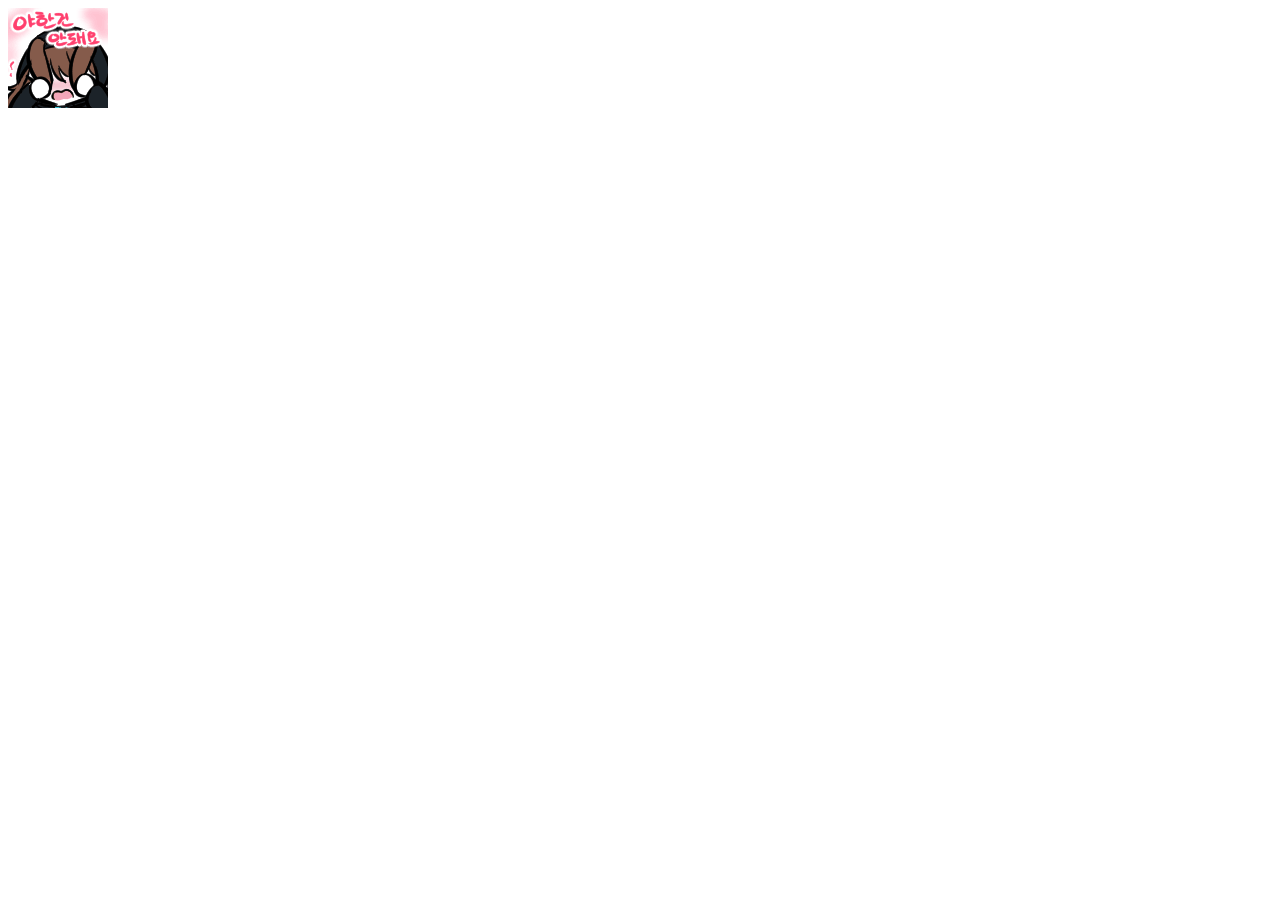
==== index.html @ 390b9689 "Add files via upload" ====
<!DOCTYPE html>
<head>
    <meta charset="utf-8">
    <link href = "css/style.css" rel = "stylesheet">
    <title>
        룽람항로 위키
    </title>
</head>
<body>

    <a href = "./table.html"><img src = "PIC/icon_11.png"></a>

</body>
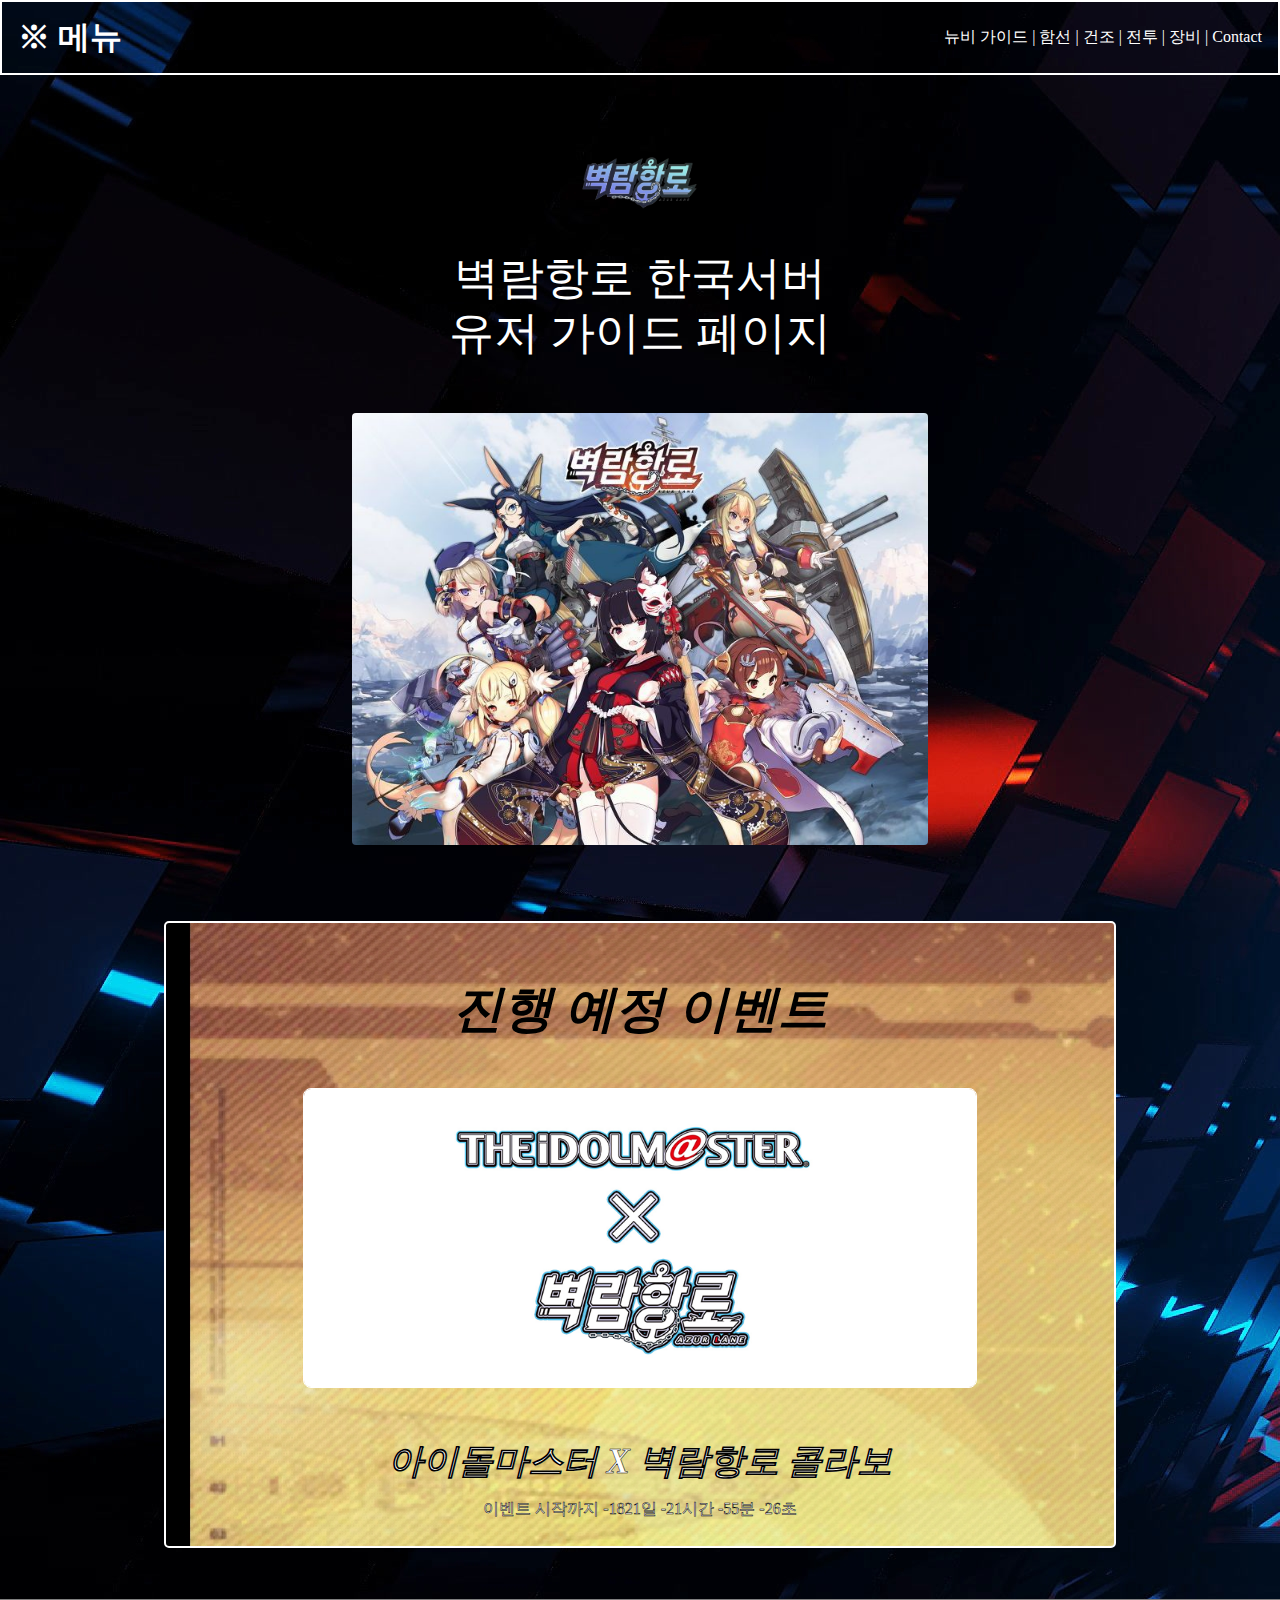
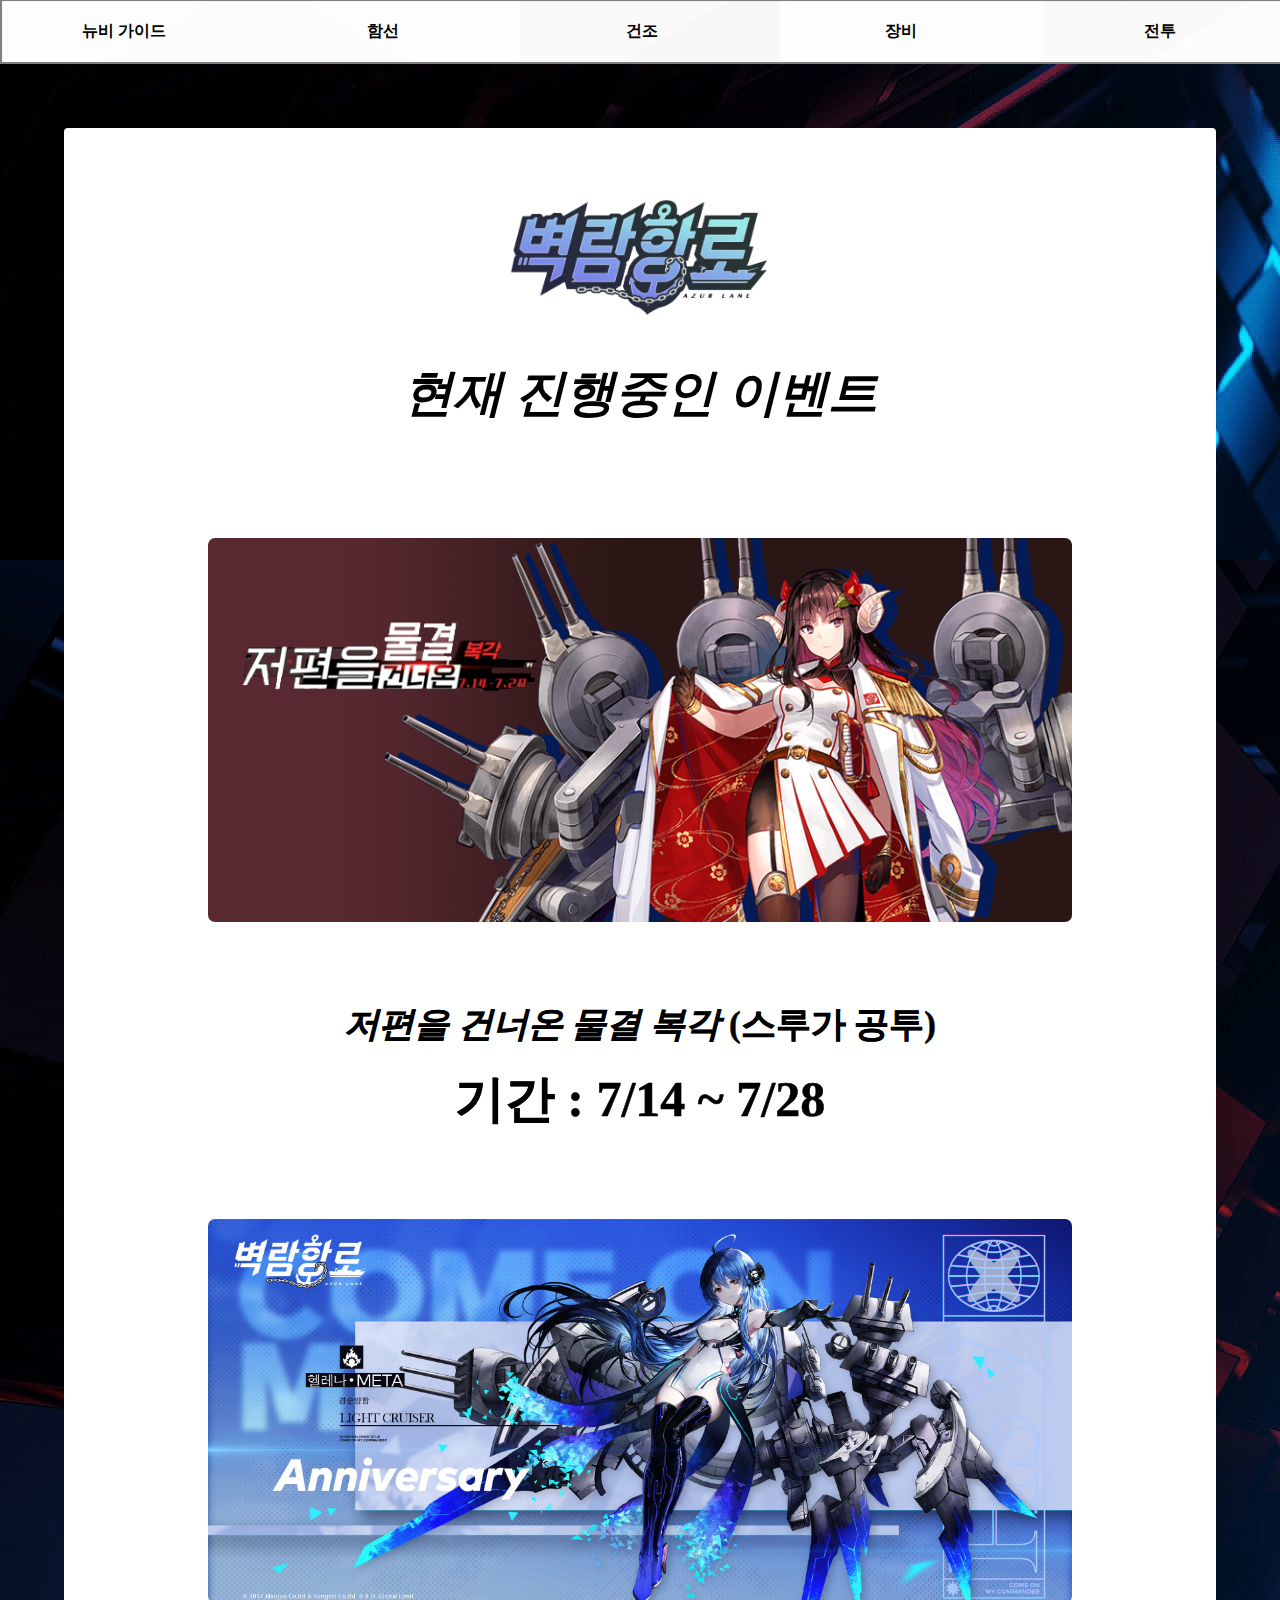
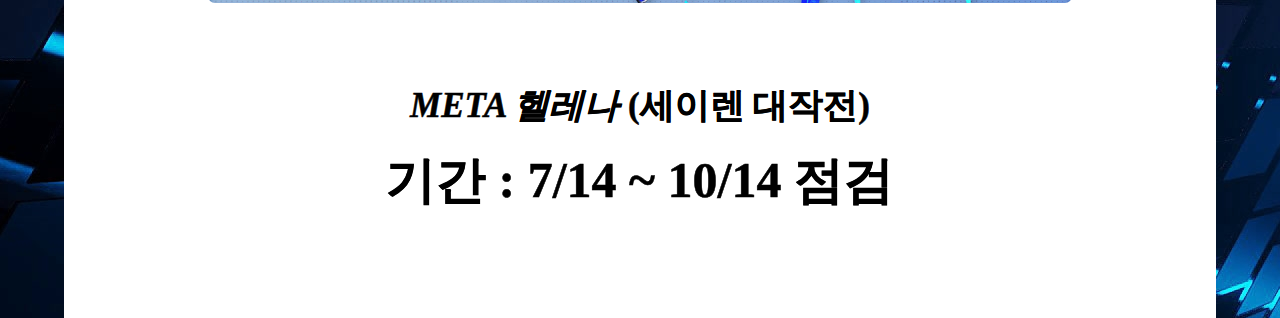
==== commit 238c2651: "Add files via upload" ====
--- a/index.html
+++ b/index.html
@@ -1,13 +1,116 @@
 <!DOCTYPE html>
 <head>
     <meta charset="utf-8">
+    <link rel="shortcut icon" type="image/x-icon" href="./PIC/아이콘.png">
     <link href = "css/style.css" rel = "stylesheet">
     <title>
         룽람항로 위키
     </title>
 </head>
 <body>
+    
+    <header>
+        <h1>※ 메뉴</h1>
+        <nav>
+          <span><a href = "./table.html">뉴비 가이드</a></span> |
+          <span>함선</span> |
+          <span>건조</span> |
+          <span>전투</span> |
+          <span>장비</span> |
+          <span>Contact</span>
+        </nav>
 
-    <a href = "./table.html"><img src = "PIC/icon_11.png"></a>
+      </header>
+    <img id="azurlane" src = "PIC/벽람항로.png" width="10%">
+
+    <div class = "Title"><h>벽람항로 한국서버<br>유저 가이드 페이지</h></div>
+
+    <img id="FrontPage" src = "PIC/FrontImage.jpeg" width="45%">
+
+    <p class = FrontBackground>
+        <h><span class ="EVENT" style = "font-size: 50px"><i> 진행 예정 이벤트</i></span></h>
+        <img class = "recentevent" src = "./PIC/아이마스 콜라보.png" style="width: 75%; margin-bottom: 3%;">
+        <h div class = "eventname"><i style="color:white;">아이돌마스터 X 벽람항로 콜라보</i></h>
+        <span id="count">
+
+    </p>
+
+
+
+    <div class="section">
+        <div class="section__group">
+          <a href="./table.html" class="rlink">
+            <span class="text-outlined text-outlined_v1 ha-transition-pseudo">
+              <span class="text-outlined__label ha-transition-pseudo">뉴비 가이드</span>
+            </span> 
+          </a>
+        </div>
+        <div class="section__group">
+            <a href="#" class="rlink">
+              <span class="text-outlined text-outlined_v1 ha-transition-pseudo">
+                <span class="text-outlined__label ha-transition-pseudo">함선</span>
+              </span> 
+            </a>
+          </div>
+        <div class="section__group">
+        <a href="#" class="rlink">
+            <span class="text-outlined text-outlined_v1 ha-transition-pseudo">
+            <span class="text-outlined__label ha-transition-pseudo">건조</span>
+            </span> 
+        </a>
+        </div>
+        <div class="section__group">
+            <a href="#" class="rlink">
+              <span class="text-outlined text-outlined_v1 ha-transition-pseudo">
+                <span class="text-outlined__label ha-transition-pseudo">장비</span>
+              </span> 
+            </a>
+        </div>
+        <div class="section__group">
+            <a href="#" class="rlink">
+              <span class="text-outlined text-outlined_v1 ha-transition-pseudo">
+                <span class="text-outlined__label ha-transition-pseudo">전투</span>
+              </span> 
+            </a>
+        </div>
+      </div>
+
+
+    <p class ="main">
+        <img id="azurlane2" src = "PIC/벽람항로.png" width="25%">
+        <h><span class ="EVENT" style = "font-size: 50px"><i> 현재 진행중인 이벤트</i></span></h>
+        <br>
+        <img class = "recentevent" src = "./PIC/저편을 건너온 물결 복각-2.png" style="width: 75%;">
+        <br>
+        <h div class = "eventname"><i>저편을 건너온 물결 복각</i> (스루가 공투)<br>
+        <span style="font-size:50px;">기간 : 7/14 ~ 7/28</span></div></h></div></h>
+        
+        <br>
+        <img class = "recentevent" src = "./PIC/META 헬레나.jpg" style="width: 75%;">
+        <br>
+        <h div class = "eventname"><i>META 헬레나</i> (세이렌 대작전)<br>
+        <span style="font-size:50px;">기간 : 7/14 ~ 10/14 점검</span></div></h>
+        <br>
+        <br>
+        
+    </p>
+
+
+    <script>
+
+        var dday = new Date("July 28, 2021, 17:00:00").getTime();
+
+        setInterval(function() {
+        var today = new Date().getTime();
+        var gap = dday - today;
+        var day = Math.ceil(gap / (1000 * 60 * 60 * 24));
+        var hour = Math.ceil((gap % (1000 * 60 * 60 * 24)) / (1000 * 60 * 60));
+        var min = Math.ceil((gap % (1000 * 60 * 60)) / (1000 * 60));
+        var sec = Math.ceil((gap % (1000 * 60)) / 1000);
+
+        document.getElementById("count").innerHTML = "이벤트 시작까지 " + day + "일 " + hour + "시간 " + min + "분 " + sec + "초";
+}, 1000);
+
+    </script>
 
 </body>--- a/css/style.css
+++ b/css/style.css
@@ -0,0 +1,913 @@
+@font-face {
+    font-family: '12롯데마트드림Bold';
+    src: url(../font/12롯데마트드림Bold.ttf);
+}
+
+body {
+    font-family: '12롯데마트드림Bold';
+    background-repeat: repeat;
+    background-image: url("../PIC/BGBK.jpg");
+}
+
+.FrontBackground {
+    border-radius: 5px;
+    border: 2px solid white;
+    width: 70%;
+    background-repeat: no-repeat;
+    padding: 2% 2%;
+    display: block;
+    margin-left: auto;
+    margin-right: auto;
+    background-image: url("../PIC/kansenbg.jpg");
+    text-align: center;
+    margin-bottom: 4%;
+}
+
+#count {
+    -webkit-text-stroke-width: 0.5px; 
+    -webkit-text-stroke-color: black; 
+}
+
+
+header {  
+    position: fixed;
+  top: 0;
+  /* width: 100% */
+  left: 0;
+  right: 0;
+    font-family: '12롯데마트드림Bold';
+    height: 75px;
+    padding: 1rem;
+    color: white;
+    background: black;
+    display: flex;
+    justify-content: space-between;
+    align-items: center;
+    box-sizing: border-box;
+    border: solid 2px white;
+    background-image: url("../PIC/BGBK.jpg");
+  }
+header a {
+    text-decoration: none;
+    color: white;
+}
+
+#azurlane {
+    margin-top: 12%;
+    display: block;
+    margin-left: auto;
+    margin-right: auto;
+    margin-bottom: 30px;
+}
+#azurlane2 {
+    display: block;
+    margin-left: auto;
+    margin-right: auto;
+    margin-bottom: 3%;
+}
+
+
+.Title {
+    font-family: '12롯데마트드림Bold';
+    margin-top: 3%;
+    margin-bottom: 4%;
+    text-align: center;
+    color: white;
+    font-size: 45px;
+    line-height: 55px;
+}
+
+#FrontPage {
+    display: block;
+    margin-left: auto;
+    margin-right: auto;
+    border-radius: 4px;
+    margin-bottom: 6%;
+}
+
+body .page {
+    background-color: white;
+}
+
+.main {
+    margin-top: 5%;
+    display: block;
+    margin-left: auto;
+    margin-right: auto;
+    padding-top: 5%;
+    padding-bottom: 5%;
+    box-sizing: border-box;
+    border-radius: 4px;
+    /* background-image: url("../PIC/mainbg.jpg"); */
+    background-color: white;
+    background-repeat: repeat;
+    width: 90%;
+    text-align: center;
+}
+
+.recentevent {
+    margin-top: 5%;
+    display: block;
+    margin-left: auto;
+    margin-right: auto;
+    border-radius: 8px;
+    border: solid white 1px;
+    box-shadow: 2px black;
+}
+
+.eventname {
+    -webkit-text-stroke-width: 0.5px; 
+    -webkit-text-stroke-color: black; 
+    font-size: 35px;
+    display: block;
+    font-weight: bold;
+    line-height: 75px;
+    margin-top: 4%;
+}
+
+.EVENT {
+    color: black;
+    font-weight: bold;
+    display: block;
+    margin-top: 3%;
+    margin-bottom: 3%;
+}
+
+.recenteventtext {
+    -webkit-text-stroke-width: 0.5px; 
+    font-weight: bold;
+    -webkit-text-stroke-color: black; 
+    font-size: 45px;
+    display: block;
+    margin-bottom: 2%;
+    margin-top: 5%;
+}
+
+#count {
+    color: white;
+    text-align: center;
+}
+
+.guide {
+    box-sizing: border-box;
+    background-color: white;
+}
+
+.body .main {
+    background-color: gray;
+}
+
+
+
+
+
+
+/*건들지마*/
+
+/*
+!!!!
+====
+Why I use default settings suhc as --default-*
+====
+
+There are cases when elements have to has same settings. So I didn't want 
+to duplicate values and created --default-* options that might be changed in one place.
+
+====
+Why I use --ui-* properties
+====
+
+I want to have the possibility of setting parameters in one place. The problem is 
+I have to create one more at-rule with the :hover pseudo-class for the changing 
+values when the hover event is triggered. I solved this issue using custom properties. 
+
+.example{
+  opacity: var(--example-opacity, 0);
+}
+
+.example:hover{
+  --example-opacity: var(--example-opacity-hover);
+}
+
+But I met another problem that was custom properties override. 
+The at-rule with the :hover pseudo-class has more specificity 
+than at-rule where I define options.
+
+In the following example, the element loses the opacity: 1
+because the .example:hover selector has more specificity. So
+--example-opacity property has the var(--example-opacity-hover) value
+that doesn't have a value. As result, the opacity property has the 0 value
+from fallback.
+
+!!! THIS DOESN'T WORK !!!
+
+.example{
+  opacity: var(--example-opacity, 0);
+}
+
+.example:hover{
+  --example-opacity: var(--example-opacity-hover);
+}
+
+.class-setting{
+  --example-opacity: 1;
+}
+
+I solved this issue using one more --ui- property that 
+help me transfer the value without overriding it.
+
+.example{
+  opacity: var(--ui-example-opacity, var(--example-opacity, 0);
+}
+
+.example:is(a, button):hover{
+  --ui-example-opacity: var(--example-opacity-hover);
+}
+
+.class-setting{
+  --example-opacity: 1;
+}
+
+====
+Why I use the span with aria-hidden for text-sliding
+====
+I use pseudo-elements to reach the effect of text scrolling but that 
+will lead to screen readers voice text 3 times. So I have to use the 
+aria-hidden the text will not voice.
+
+!!!!
+*/
+/*
+=====
+DEPENDENCES
+=====
+*/
+
+/*
+1. pointer-events: none removes the any mouse events, i.e hover that works by default
+*/
+
+.rlink{
+    display: var(--rlink-display, inline-flex);
+  }
+  
+  .rlink[href]{
+    color: var(--rlink-color);
+    text-decoration: var(--rlink-text-decoration, none);
+  }
+  
+  .rlink:not([href]){
+    pointer-events: none;
+  }
+  
+  .rbutton{
+    background-color: var(--rbutton-background-color, transparent);
+    padding: var(--rbutton-padding, var(--rbutton-padding-top, 0) var(--rbutton-padding-right, 0) var(--rbutton-padding-bottom, 0) var(--rbutton-padding-left, 0));
+  
+    border-width: var(--rbutton-border-width, var(--rbutton-border-top-width, 0) var(--rbutton-border-right-width, 0) var(--rbutton-border-bottom-width, 0) var(--rbutton-border-left-width, 0));
+    border-style: var(--rbutton-border-style, solid);
+    border-color: var(--rbutton-border-color, currentcolor);
+  
+    font-family: var(--rbutton-font-family, inherit);
+    font-size: var(--rbutton-font-size, 1em);
+    font-weight: var(--rbutton-font-weight, inherit);
+    
+    color: var(--rbutton-color, currentcolor);
+    text-align: var(--rbutton-text-align, center);
+    text-transform: var(--rbutton-text-transform, inherit);
+    letter-spacing: var(--rbutton-letter-spacing, inherit);
+    word-spacing: var(--rbutton-word-spacing, inherit);
+  
+    text-shadow: var(--rbutton-text-shadow, none);
+    display: var(--rbutton-display, inline-flex);
+  }
+  
+  /*
+  1. pointer-events: none removes the any mouse events, i.e hover that works by default
+  2. user-select: none removes text selection
+  */
+  
+  .ui-button:disabled{
+    pointer-events: none;
+    user-select: none;
+    opacity: var(--rbutton-opacity-disabled, 0.5);
+  }
+  
+  .ui-button:not(:disabled){
+    cursor: var(--uibutton-cursor, pointer);
+  }
+  
+  /*
+  1. If users enables the prefers-reduced-motion: reduce mode all 
+  animations will be disabled
+  
+  2. The transition property isn't used because there are limits of the 
+  transition property syntax, particularly multiple values can't be used.
+  
+  3. The separate custom --ha-transition-pseudo-* properties are created 
+  to avoid conflicts of names when you will need to use --ha-transition-* 
+  and --ha-transition-pseudo-* at one moment
+  */
+  
+  @media (prefers-reduced-motion: no-preference) {
+  
+    .ha-transition{
+      transition-property: var(--ha-transition-property);
+      transition-duration: var(--ha-transition-duration);
+      transition-timing-function: var(--ha-transition-timing-function);
+      transition-delay: var(--ha-transition-delay);
+      will-change: var(--ha-transition-property);
+    }
+  
+    .ha-transition-pseudo::before,
+    .ha-transition-pseudo::after{
+      transition-property: var(--ha-transition-pseudo-property);
+      transition-duration: var(--ha-transition-pseudo-duration);
+      transition-timing-function: var(--ha-transition-pseudo-timing-function);
+      transition-delay: var(--ha-transition-pseudo-delay);
+      will-change: var(--ha-transition-pseudo-property);
+    }
+  }
+  
+  /*
+  =====
+  OUTLINED TEXT
+  =====
+  */
+  
+  /* 
+  basic
+  */ 
+  
+  .text-outlined{
+    --ui-text-outlined-weight: var(--text-outlined-weight, 2px);
+    --ui-text-outlined-line-color: var(--text-outlined-line-color, currentcolor);
+  
+    display: var(--text-outlined-display, inline-flex);
+    position: var(--text-outlined-position, relative);
+    padding: var(--text-outlined-padding, .5rem);
+    color: var(--text-outlined-color, currentcolor);
+  }
+  
+  .text-outlined__label{
+    display: var(--text-outlined-label-display, block);
+  }
+  
+  :is(.text-outlined, .text-outlined__label)::before,
+  :is(.text-outlined, .text-outlined__label)::after{ 
+    content: "";     
+    background-color: var(--ui-text-outlined-line-color);
+    position: absolute; 
+  }
+  
+  .text-outlined::before, 
+  .text-outlined::after{
+    width: 100%;
+    height: var(--ui-text-outlined-weight);
+    left: 0;
+  }
+  
+  .text-outlined__label::before,
+  .text-outlined__label::after{
+    width: var(--ui-text-outlined-weight);
+    height: 100%;
+    top: 0;
+  }
+  
+  .text-outlined::before{
+    top: 0;
+  }
+  
+  .text-outlined::after{
+    bottom: 0;
+  }
+  
+  .text-outlined__label::before{
+    left: 0;
+  }
+  
+  .text-outlined__label::after{
+    right: 0;
+  }
+  
+  /* 
+  text-outlined extension
+  
+  1. opacity hides hide the lines so that they display the same regardless of what the 
+  element is. But I only show the line for interactive elements, i.e the 
+  button and the a
+  */ 
+  
+  /* extention #1 */
+  
+  :is(.text-outlined, .text-outlined__label)::before,
+  :is(.text-outlined, .text-outlined__label)::after{ 
+    opacity: var(--text-outlined-line-opacity, 0);
+  }
+  
+  
+  :is(a[href], button:not(:disabled)):hover .text-outlined{
+    --text-outlined-line-opacity: var(--text-outlined-line-opacity-hover, 1);
+  }
+  
+  /* extention #2 */
+  
+  .text-outlined{
+    --default-ui-text-outlined-line-transition-property: transform, opacity;
+    --default-ui-text-outlined-line-transition-duration: .2s, .15s;
+    --default-ui-text-outlined-line-transition-timing-function: ease-out;
+    --default-ui-text-outlined-line-transition-delay: 0s, .15s;
+    
+    overflow: hidden;
+  }
+  
+  .text-outlined::before{
+    --ha-transition-pseudo-property: var(--ui-text-outlined-top-line-transition-property, var(--text-outlined-top-line-transition-property, var(--default-ui-text-outlined-line-transition-property)));
+    --ha-transition-pseudo-duration: var(--ui-text-outlined-top-line-transition-duration, var(--text-outlined-top-line-transition-duration, var(--default-ui-text-outlined-line-transition-duration)));
+    --ha-transition-pseudo-timing-function: var(--ui-text-outlined-top-line-transition-timing-function, var(--text-outlined-top-line-transition-timing-function, var(--default-ui-text-outlined-line-transition-timing-function)));
+    --ha-transition-pseudo-delay: var(--ui-text-outlined-top-line-transition-delay, var(--text-outlined-top-line-transition-delay, var(--default-ui-text-outlined-line-transition-delay)));
+  
+    transform: var(--ui-text-outlined-top-line-transform, var(--text-outlined-top-line-transform, translate3d(-105%, 0, 0)));
+  }
+  
+  .text-outlined::after{
+    --ha-transition-pseudo-property: var(--ui-text-outlined-bottom-line-transition-property, var(--text-outlined-bottom-line-transition-property, var(--default-ui-text-outlined-line-transition-property)));
+    --ha-transition-pseudo-duration: var(--ui-text-outlined-bottom-line-transition-duration, var(--text-outlined-bottom-line-transition-duration, var(--default-ui-text-outlined-line-transition-duration)));
+    --ha-transition-pseudo-timing-function: var(--ui-text-outlined-bottom-line-transition-timing-function, var(--text-outlined-bottom-line-transition-timing-function, var(--default-ui-text-outlined-line-transition-timing-function)));
+    --ha-transition-pseudo-delay: var(--ui-text-outlined-bottom-line-transition-delay, var(--text-outlined-bottom-line-transition-delay, var(--default-ui-text-outlined-line-transition-delay)));
+  
+    transform: var(--ui-text-outlined-bottom-line-transform, var(--text-outlined-bottom-line-transform, translate3d(105%, 0, 0)));
+  }
+  
+  .text-outlined__label::before{ 
+    --ha-transition-pseudo-property: var(--ui-text-outlined-left-line-transition-property, var(--text-outlined-left-line-transition-property, var(--default-ui-text-outlined-line-transition-property)));
+    --ha-transition-pseudo-duration: var(--ui-text-outlined-left-line-transition-duration, var(--text-outlined-left-line-transition-duration, var(--default-ui-text-outlined-line-transition-duration)));
+    --ha-transition-pseudo-timing-function: var(--ui-text-outlined-left-line-transition-timing-function, var(--text-outlined-left-line-transition-timing-function, var(--default-ui-text-outlined-line-transition-timing-function)));
+    --ha-transition-pseudo-delay: var(--ui-text-outlined-left-line-transition-delay, var(--text-outlined-left-line-transition-delay, var(--default-ui-text-outlined-line-transition-delay)));
+  
+    transform: var(--ui-text-outlined-left-line-transform, var(--text-outlined-left-line-transform, translate3d(0%, -100%, 0)));
+  }
+  
+  .text-outlined__label::after{ 
+    --ha-transition-pseudo-property: var(--ui-text-outlined-right-line-transition-property, var(--text-outlined-right-line-transition-property, var(--default-ui-text-outlined-line-transition-property)));
+    --ha-transition-pseudo-duration: var(--ui-text-outlined-right-line-transition-duration, var(--text-outlined-right-line-transition-duration, var(--default-ui-text-outlined-line-transition-duration)));
+    --ha-transition-pseudo-timing-function: var(--ui-text-outlined-right-line-transition-timing-function, var(--text-outlined-right-line-transition-timing-function, var(--default-ui-text-outlined-line-transition-timing-function)));
+    --ha-transition-pseudo-delay: var(--ui-text-outlined-right-line-transition-delay, var(--text-outlined-right-line-transition-delay, var(--default-ui-text-outlined-line-transition-delay)));
+    
+      transform: var(--ui-text-outlined-right-line-transform, var(--text-outlined-right-line-transform, translate3d(0%, 100%, 0)));
+  }
+  
+  :is(a[href], button:not(:disabled)):hover > .text-outlined{
+    --ui-text-outlined-top-line-transform: var(--text-outlined-top-line-transform-hover, translate3d(0, 0, 0));
+    --ui-text-outlined-right-line-transform: var(--text-outlined-right-line-transform-hover, translate3d(0, 0, 0));
+    --ui-text-outlined-bottom-line-transform: var(--text-outlined-bottom-line-transform-hover, translate3d(0, 0, 0));
+    --ui-text-outlined-left-line-transform: var(--text-outlined-left-line-transform-hover, translate3d(0, 0, 0));
+  
+    --ui-text-outlined-top-line-transition-property: var(--text-outlined-top-line-transition-property-hover);
+    --ui-text-outlined-right-line-transition-property: var(--text-outlined-right-line-transition-property-hover);
+    --ui-text-outlined-bottom-line-transition-property: var(--text-outlined-bottom-line-transition-property-hover);
+    --ui-text-outlined-left-line-transition-property: var(--text-outlined-left-line-transition-property-hover);
+    
+    --ui-text-outlined-top-line-transition-duration: var(--text-outlined-top-line-transition-duration-hover, .25s);
+    --ui-text-outlined-right-line-transition-duration: var(--text-outlined-right-line-transition-duration-hover, .25s);
+    --ui-text-outlined-bottom-line-transition-duration: var(--text-outlined-bottom-line-transition-duration-hover, .25s);
+    --ui-text-outlined-left-line-transition-duration: var(--text-outlined-left-line-transition-duration-hover, .25s);
+  
+    --ui-text-outlined-top-line-transition-timing-function: var(--text-outlined-top-line-transition-timing-function-hover);
+    --ui-text-outlined-right-line-transition-timing-function: var(--text-outlined-right-line-transition-timing-function-hover);
+    --ui-text-outlined-bottom-line-transition-timing-function: var(--text-outlined-bottom-line-transition-timing-function-hover);
+    --ui-text-outlined-left-line-transition-timing-function: var(--text-outlined-left-line-transition-timing-function-hover);  
+    
+    --ui-text-outlined-top-line-transition-delay: var(--text-outlined-top-line-transition-delay-hover, 0s);
+    --ui-text-outlined-right-line-transition-delay: var(--text-outlined-right-line-transition-delay-hover, 0s);
+    --ui-text-outlined-bottom-line-transition-delay: var(--text-outlined-bottom-line-transition-delay-hover, 0s);
+    --ui-text-outlined-left-line-transition-delay: var(--text-outlined-left-line-transition-delay-hover, 0s);
+  
+    --ui-text-outlined-will-change: var(--text-outlined-will-change-hover);
+  }
+  
+  /*
+  modifiers
+  */
+  
+  .text-outlined_v5{
+    --text-outlined-top-line-transform: translate3d(-100%, 0, 0);
+    --text-outlined-right-line-transform: translate3d(0, -100%, 0);  
+    --text-outlined-bottom-line-transform: translate3d(100%, 0, 0);
+    --text-outlined-left-line-transform: translate3d(0, 100%, 0);
+    
+    --text-outlined-top-line-transform-hover: translate3d(0, 0, 0);
+    --text-outlined-right-line-transform-hover: translate3d(0 0, 0);  
+    --text-outlined-bottom-line-transform-hover: translate3d(0, 0, 0);
+    --text-outlined-left-line-transform-hover: translate3d(0, 0, 0);
+  
+    --text-outlined-top-line-transition-duration-hover: .25s;
+    --text-outlined-right-line-transition-duration-hover: .25s;  
+    --text-outlined-bottom-line-transition-duration-hover: .25s;  
+    --text-outlined-left-line-transition-duration-hover: .25s;
+  
+    --text-outlined-top-line-transition-delay-hover: 0s;
+    --text-outlined-right-line-transition-delay-hover: 0s;
+    --text-outlined-bottom-line-transition-delay-hover: 0s;
+    --text-outlined-left-line-transition-delay-hover: 0s;    
+  }
+  
+  .text-outlined_v6{
+    --text-outlined-top-line-transform: translate3d(-105%, 0, 0);
+    --text-outlined-right-line-transform: translate3d(0, -105%, 0);  
+    --text-outlined-bottom-line-transform: translate3d(105%, 0, 0);
+    --text-outlined-left-line-transform: translate3d(0, 105%, 0);
+  
+    --text-outlined-top-line-transition-duration: .2s;
+    --text-outlined-right-line-transition-duration: .2s;  
+    --text-outlined-bottom-line-transition-duration: .2s;  
+    --text-outlined-left-line-transition-duration: .2s;
+  
+    --text-outlined-top-line-transition-delay: .35s;
+    --text-outlined-right-line-transition-delay: .25s;
+    --text-outlined-bottom-line-transition-delay: .15s;
+    --text-outlined-left-line-transition-delay: 0s;  
+    
+    --text-outlined-top-line-transform-hover: translate3d(0, 0, 0);
+    --text-outlined-right-line-transform-hover: translate3d(0 0, 0);  
+    --text-outlined-bottom-line-transform-hover: translate3d(0, 0, 0);
+    --text-outlined-left-line-transform-hover: translate3d(0, 0, 0);
+  
+    --text-outlined-top-line-transition-delay-hover: 0s;
+    --text-outlined-right-line-transition-delay-hover: .15s;
+    --text-outlined-bottom-line-transition-delay-hover: .25s;
+    --text-outlined-left-line-transition-delay-hover: .35s;    
+  }
+  
+  /*
+  =====
+  UNDERLINED TEXT
+  =====
+  */
+  
+  /*
+  basic
+  */
+  
+  /*
+  1. I use pixels units because others units (em, rem, vw, vh, etc) can
+  lead to the mistake of displaying a circumcised line
+  */
+  
+  .text-underlined{
+    --ui-text-underlined-line-height: var(--text-underlined-line-height, 3px);
+    --ui-text-underlined-line-gap: var(--text-underlined-line-gap, .5rem);
+    --ui-text-underlined-padding-bottom: calc(var(--ui-text-underlined-line-height) + var(--ui-text-underlined-line-gap));
+    
+    display: var(--text-underlined-display, inline-flex);
+    padding-bottom: var(--ui-text-underlined-padding-bottom);
+    position: var(--text-underlined-position, relative);
+    color: var(--text-underlined-color, currentColor);
+  }
+  
+  .text-underlined::after{
+    content: "";
+    width: var(--text-underlined-line-widht, 80%);
+    height: var(--ui-text-underlined-line-height);
+  
+    background-color: var(--text-underlined-line-color, currentcolor);
+  
+    position: absolute;
+    left: var(--text-underlined-line-left, 0);
+    bottom: var(--text-underlined-line-bottom, 0);
+  }
+  
+  /*
+  text-underlined extension
+  
+  1. The transition property isn't used because there are limits of the 
+  transition property syntax, particularly multiple values can't be used. 
+  */
+  
+  .text-underlined{
+    overflow: hidden;
+  }
+  
+  .text-underlined::after{
+    --ha-transition-pseudo-property: var(--ui-text-underlined-line-transition-property, var(--text-underlined-line-transition-property, transform));
+    --ha-transition-pseudo-duration: var(--ui-text-underlined-line-transition-duration, var(--text-underlined-line-transition-duration, .2s));
+    --ha-transition-pseudo-timing-function: var(--ui-text-underlined-line-transition-timing-function, var(--text-underlined-line-transition-timing-function, ease-in));
+    --ha-transition-pseudo-delay: var(--ui-text-underlined-line-transition-delay, var(--text-underlined-line-transition-delay, 0s));
+    
+    transform: var(--ui-text-underlined-line-transform, var(--text-underlined-line-transform));
+  }
+  
+  :is(a[href], button:not(:disabled)):hover > .text-underlined::after{  
+    --ui-text-underlined-line-transform: var(--text-underlined-line-transform-hover);
+    --ui-text-underlined-line-transition-property: var(--text-underlined-line-transition-property-hover);
+    --ui-text-underlined-line-transition-duration: var(--text-underlined-line-transition-duration-hover);
+    --ui-text-underlined-line-transition-timing-function: var(--text-underlined-line-transition-timing-function-hover);
+    --ui-text-underlined-line-transition-delay: var(--text-underlined-line-transition-delay-hover);
+    --ui-text-underlined-line-will-change: var(--text-underlined-line-will-change-hover);
+  }
+  
+  /*
+  modifiers
+  */
+  
+  .text-underlined_v3{
+    --text-underlined-line-transform: translate3d(-110%, 0, 0);
+    --text-underlined-line-transform-hover: translate3d(0, 0, 0);
+  }
+  
+  .text-underlined_v4{
+    --text-underlined-line-transform: translate3d(0, 110%, 0);
+    --text-underlined-line-transform-hover: translate3d(0, 0, 0);
+  }
+  
+  /*
+  =====
+  FLAT TEXT
+  =====
+  */
+  
+  /* 
+  basic
+  */ 
+  
+  .text-flat{
+    display: inline-flex;
+    position: relative;
+    z-index: 0;
+    color: var(--ui-core-text-flat-color, var(--text-flat-color, #fff));
+  }
+  
+  .text-flat::before, 
+  .text-flat::after{
+    content: "";
+    background-color: var(--ui-core-text-flat-background-color, var(--text-flat-background-color, #222)); 
+    position: absolute;
+    z-index: -1;
+  }
+  
+  .text-flat::before{
+    width: var(--ui-core-text-flat-first-plane-width, var(--text-flat-first-plane-width, 100%));
+    height: var(--ui-core-text-flat-first-plane-height, var(--text-flat-first-plane-height, 100%));
+    
+    top: var(--ui-core-text-flat-first-plane-top, var(--text-flat-first-plane-top, auto));
+    right: var(--ui-core-text-flat-first-plane-right, var(--text-flat-first-plane-right, auto));
+    bottom: var(--ui-core-text-flat-first-plane-bottom, var(--text-flat-first-plane-bottom, auto));
+    left: var(--ui-core-text-flat-first-plane-left, var(--text-flat-first-plane-left, auto));
+  }
+  
+  .text-flat::after{
+    width: var(--ui-core-text-flat-second-plane-width, var(--text-flat-second-plane-width, 100%));
+    height: var(--ui-core-text-flat-second-plane-height, var(--text-flat-second-plane-height, 100%));
+    
+    top: var(--ui-core-text-flat-second-plane-top, var(--text-flat-second-plane-top, auto));
+    right: var(--ui-core-text-flat-second-plane-right, var(--text-flat-second-plane-right, auto));
+    bottom: var(--ui-core-text-flat-second-plane-bottom, var(--text-flat-second-plane-bottom, auto));
+    left: var(--ui-core-text-flat-second-plane-left, var(--text-flat-second-plane-left, auto));  
+  }
+  
+  .text-flat__label{
+    display: block;
+    padding: var(--text-flat-padding, .5rem .75rem);
+  }
+  
+  /* 
+  flat text extension #1
+  
+  1. The transition property isn't used because there are limits of the 
+  transition property syntax, particularly multiple values can't be used. 
+  */ 
+  
+  .text-flat{
+    --default-ui-text-flat-planes-opacity: 0;
+    --default-ui-text-flat-planes-transition-property: transform, opacity;
+    --default-ui-text-flat-planes-transition-duration: .2s;  
+    --default-ui-text-flat-planes-transition-timing-function: ease-out;
+    --default-ui-text-flat-planes-transition-delay: 0, .03s;
+    
+    --ha-transition-property: var(--text-flat-transition-property, color);
+    --ha-transition-duration: var(--text-flat-transition-duration, .3s);
+    --ha-transition-timing-function: var(--text-flat-transition-timing-function, ease-out);
+    --ha-transition-delay: var(--text-flat-transition-delay);
+    
+    overflow: hidden;
+  }
+  
+  .text-flat::before{
+    --ui-core-text-flat-first-plane-top: var(--ui-text-flat-first-plane-top);
+    --ui-core-text-flat-first-plane-right: var(--ui-text-flat-first-plane-right);
+    --ui-core-text-flat-first-plane-bottom: var(--ui-text-flat-first-plane-bottom);
+    --ui-core-text-flat-first-plane-left: var(--ui-text-flat-first-plane-left);
+  
+    --ha-transition-pseudo-property: var(--ui-text-flat-first-plane-transition-property, var(--text-flat-first-plane-transition-property, var(--default-ui-text-flat-planes-transition-property)));
+    --ha-transition-pseudo-duration: var(--ui-text-flat-first-plane-transition-duration, var(--text-flat-first-plane-transition-duration, var(--default-ui-text-flat-planes-transition-duration)));  
+    --ha-transition-pseudo-timing-function: var(--ui-text-flat-first-plane-transition-timing-function, var(--text-flat-first-plane-transition-timing-function, var(--default-ui-text-flat-planes-transition-timing-function)));
+    --ha-transition-pseudo-delay: var(--ui-text-flat-first-plane-transition-delay, var(--text-flat-first-plane-transition-delay, var(--default-ui-text-flat-planes-transition-delay)));
+    
+    opacity: var(--ui-text-flat-first-plane-opacity, var(--text-flat-first-plane-top, var(--default-ui-text-flat-planes-opacity))); 
+    transform: var(--ui-text-flat-first-plane-transform, var(--text-flat-first-plane-transform));
+  }
+  
+  .text-flat::after{
+    --ui-core-text-flat-second-plane-top: var(--ui-text-flat-second-plane-top);
+    --ui-core-text-flat-second-plane-right: var(--ui-text-flat-second-plane-right);
+    --ui-core-text-flat-second-plane-bottom: var(--ui-text-flat-second-plane-bottom);
+    --ui-core-text-flat-second-plane-left: var(--ui-text-flat-second-plane-left);
+  
+    --ha-transition-pseudo-property: var(--ui-text-flat-second-plane-transition-property, var(--text-flat-second-plane-transition-property, var(--default-ui-text-flat-planes-transition-property)));
+    --ha-transition-pseudo-duration: var(--ui-text-flat-second-plane-transition-duration, var(--text-flat-second-plane-transition-duration, var(--default-ui-text-flat-planes-transition-duration)));  
+    --ha-transition-pseudo-timing-function: var(--ui-text-flat-second-plane-transition-timing-function, var(--text-flat-second-plane-transition-timing-function, var(--default-ui-text-flat-planes-transition-timing-function)));
+    --ha-transition-pseudo-delay: var(--ui-text-flat-second-plane-transition-delay, var(--text-flat-second-plane-transition-delay, var(--default-ui-text-flat-planes-transition-delay)));
+    
+    opacity: var(--ui-text-flat-second-plane-opacity, var(--text-flat-second-plane-top, var(--default-ui-text-flat-planes-opacity))); 
+    transform: var(--ui-text-flat-second-plane-transform, var(--text-flat-second-plane-transform));
+  }
+  
+  :is(a[href], button:not(:disabled)):hover > .text-flat{
+    --ui-core-text-flat-color: var(--text-flat-color-hover, #fff);
+    
+    --ui-text-flat-first-plane-top: var(--text-flat-first-plane-top-hover);
+    --ui-text-flat-first-plane-right: var(--text-flat-first-plane-right-hover);
+    --ui-text-flat-first-plane-bottom: var(--text-flat-first-plane-bottom-hover);
+    --ui-text-flat-first-plane-left: var(--text-flat-first-plane-left-hover);
+    
+    --ui-text-flat-first-plane-opacity: var(--text-flat-first-plane-opacity-hover);
+    --ui-text-flat-first-plane-transform: var(--text-flat-first-plane-transform-hover);
+    --ui-text-flat-first-plane-transition-property: var(--text-flat-first-plane-transition-property-hover);
+    --ui-text-flat-first-plane-transition-duration: var(--text-flat-first-plane-transition-duration-hover);
+    --ui-text-flat-first-plane-transition-timing-function: var(--text-flat-first-plane-transition-timing-function-hover);
+    --ui-text-flat-first-plane-transition-delay: var(--text-flat-first-plane-transition-delay-hover);
+  
+    --ui-text-flat-second-plane-top: var(--text-flat-second-plane-top-hover);
+    --ui-text-flat-second-plane-right: var(--text-flat-second-plane-right-hover);
+    --ui-text-flat-second-plane-bottom: var(--text-flat-second-plane-bottom-hover);
+    --ui-text-flat-second-plane-left: var(--text-flat-second-plane-left-hover);
+    
+    --ui-text-flat-second-plane-opacity: var(--text-flat-second-plane-opacity-hover);
+    --ui-text-flat-second-plane-transform: var(--text-flat-second-plane-transform-hover);
+    --ui-text-flat-second-plane-transition-property: var(--text-flat-second-plane-transition-property-hover);
+    --ui-text-flat-second-plane-transition-duration: var(--text-flat-second-plane-transition-duration-hover);
+    --ui-text-flat-second-plane-transition-timing-function: var(--text-flat-second-plane-transition-timing-function-hover);
+    --ui-text-flat-second-plane-transition-delay: var(--text-flat-second-plane-transition-delay-hover);
+  }
+  
+  /*
+  modifiers
+  */
+  
+  .text-flat_v9{
+    --text-flat-first-plane-width: 51%;
+    --text-flat-first-plane-top: 0;
+    --text-flat-first-plane-left: 0;  
+    --text-flat-first-plane-transform: translate3d(-100%, 0, 0);
+    --text-flat-first-plane-transition-duration: .28s;
+    --text-flat-first-plane-transition-delay: 0 .28s;
+    --text-flat-second-plane-transition-delay: 0 .28s;
+  
+    --text-flat-second-plane-width: 51%;
+    --text-flat-second-plane-top: 0;
+    --text-flat-second-plane-right: 0;
+    --text-flat-second-plane-transform: translate3d(100%, 0, 0);
+    --text-flat-second-plane-transition-duration: .28s;
+  
+    --text-flat-first-plane-transform-hover: translate3d(0, 0, 0);
+    --text-flat-first-plane-opacity-hover: 1;
+    --text-flat-second-plane-transform-hover: translate3d(0, 0, 0);
+    --text-flat-second-plane-transition-duration-hover: .18s;
+    --text-flat-second-plane-opacity-hover: 1;
+  }
+  
+  .text-flat_v10{
+    --text-flat-first-plane-height: 51%;
+    --text-flat-first-plane-top: 0;
+    --text-flat-first-plane-left: 0;  
+    --text-flat-first-plane-transform: translate3d(0, -50%, 0);
+    --text-flat-first-plane-transition-duration: .28s;
+  
+    --text-flat-second-plane-height: 51%;
+    --text-flat-second-plane-bottom: 0;
+    --text-flat-second-plane-left: 0;
+    --text-flat-second-plane-transform: translate3d(0, 50%, 0);
+    --text-flat-second-plane-transition-duration: .28s;
+  
+    --text-flat-first-plane-transform-hover: translate3d(0, 0, 0);
+    --text-flat-first-plane-opacity-hover: 1;
+    --text-flat-second-plane-transform-hover: translate3d(0, 0, 0);
+    --text-flat-second-plane-transition-duration-hover: .18s;
+    --text-flat-second-plane-opacity-hover: 1;
+  }
+  
+  .text-flat_v11{
+    --text-flat-first-plane-width: 51%;
+    --text-flat-first-plane-top: 0;
+    --text-flat-first-plane-left: 0;
+    --text-flat-first-plane-transform: rotate(360deg);
+    --text-flat-first-plane-transition-duration: .35s;
+  
+    --text-flat-second-plane-width: 51%;
+    --text-flat-second-plane-top: 0;
+    --text-flat-second-plane-right: 0;
+    --text-flat-second-plane-transform: rotate(360deg);
+    --text-flat-second-plane-transition-duration: .35s;
+  
+    --text-flat-first-plane-transform-hover: rotate(0);
+    --text-flat-first-plane-opacity-hover: 1;
+    --text-flat-second-plane-transform-hover: rotate(0);
+    --text-flat-second-plane-opacity-hover: 1;
+  }
+  
+  .text-flat_v12{
+    --text-flat-first-plane-width: 51%;
+    --text-flat-first-plane-transform: translate3d(-100%, 0, 0) rotate(-45deg);
+    --text-flat-first-plane-transition-duration: .35s;
+  
+    --text-flat-second-plane-width: 51%;
+    --text-flat-second-plane-right: 0;
+    --text-flat-second-plane-transform: translate3d(100%, 0, 0) rotate(-45deg);
+    --text-flat-second-plane-transition-duration: .35s;
+  
+    --text-flat-first-plane-transform-hover: translate3d(0, 0, 0) rotate(0);
+    --text-flat-first-plane-opacity-hover: 1;  
+    --text-flat-second-plane-transform-hover: translate3d(0, 0, 0) rotate(0);
+    --text-flat-second-plane-opacity-hover: 1;
+  }
+  
+  /*
+  SETTINGS
+  */
+  
+  :root{
+    --text-outlined-weight: 5px;
+    --text-outlined-color: black;
+    --text-outlined-line-color: black;
+    --text-outlined-padding: 1rem 1.25rem;
+    --text-underlined-line-height: 5px;
+    --text-underlined-line-gap: .25rem;
+    --text-underlined-line-color: black;
+    --text-underlined-color: black;
+    --text-flat-background-color: black;
+    --text-flat-padding: .75rem;
+    --text-flat-color: black;
+  }
+  
+  /*
+  =====
+  DEMO
+  =====
+  */
+  
+  body{
+    font-family: '12롯데마트드림Bold';
+    margin: 0;
+  }
+  
+  .section{
+    background-image: url("../PIC/18410.jpg");
+    width: 100%;
+    background-repeat: repeat-x;
+    border: 2px solid gray;
+    padding: 0;
+    position: relative;
+  }
+  
+  .section:nth-child(odd){
+    background-color: #f1f4fa;
+  }
+  
+  .section__label{
+    padding: .5rem 1.5rem;
+    
+    font-size: 1rem;
+    color: #4e4848;
+    letter-spacing: .075rem;
+    font-weight: 700;
+    font-variant-caps: small-caps;
+    
+    position: absolute;
+    top: 0;
+    left: 0;
+  
+  }
+  
+  .section:nth-child(odd) .section__label{
+    background-color: #fff;
+  }
+  
+  .section:nth-child(even) .section__label{
+    background-color: #f1f4fa;
+  }
+  
+  .section__group{
+    margin: .25rem;
+    font-weight: 700;
+    text-transform: uppercase;
+    text-align: center;
+  }
+  
+  @media (min-width: 641px){
+    
+    .section{
+      display: grid;
+      grid-template-columns: repeat(5, 1fr);
+      grid-gap: 1rem;
+    }
+  }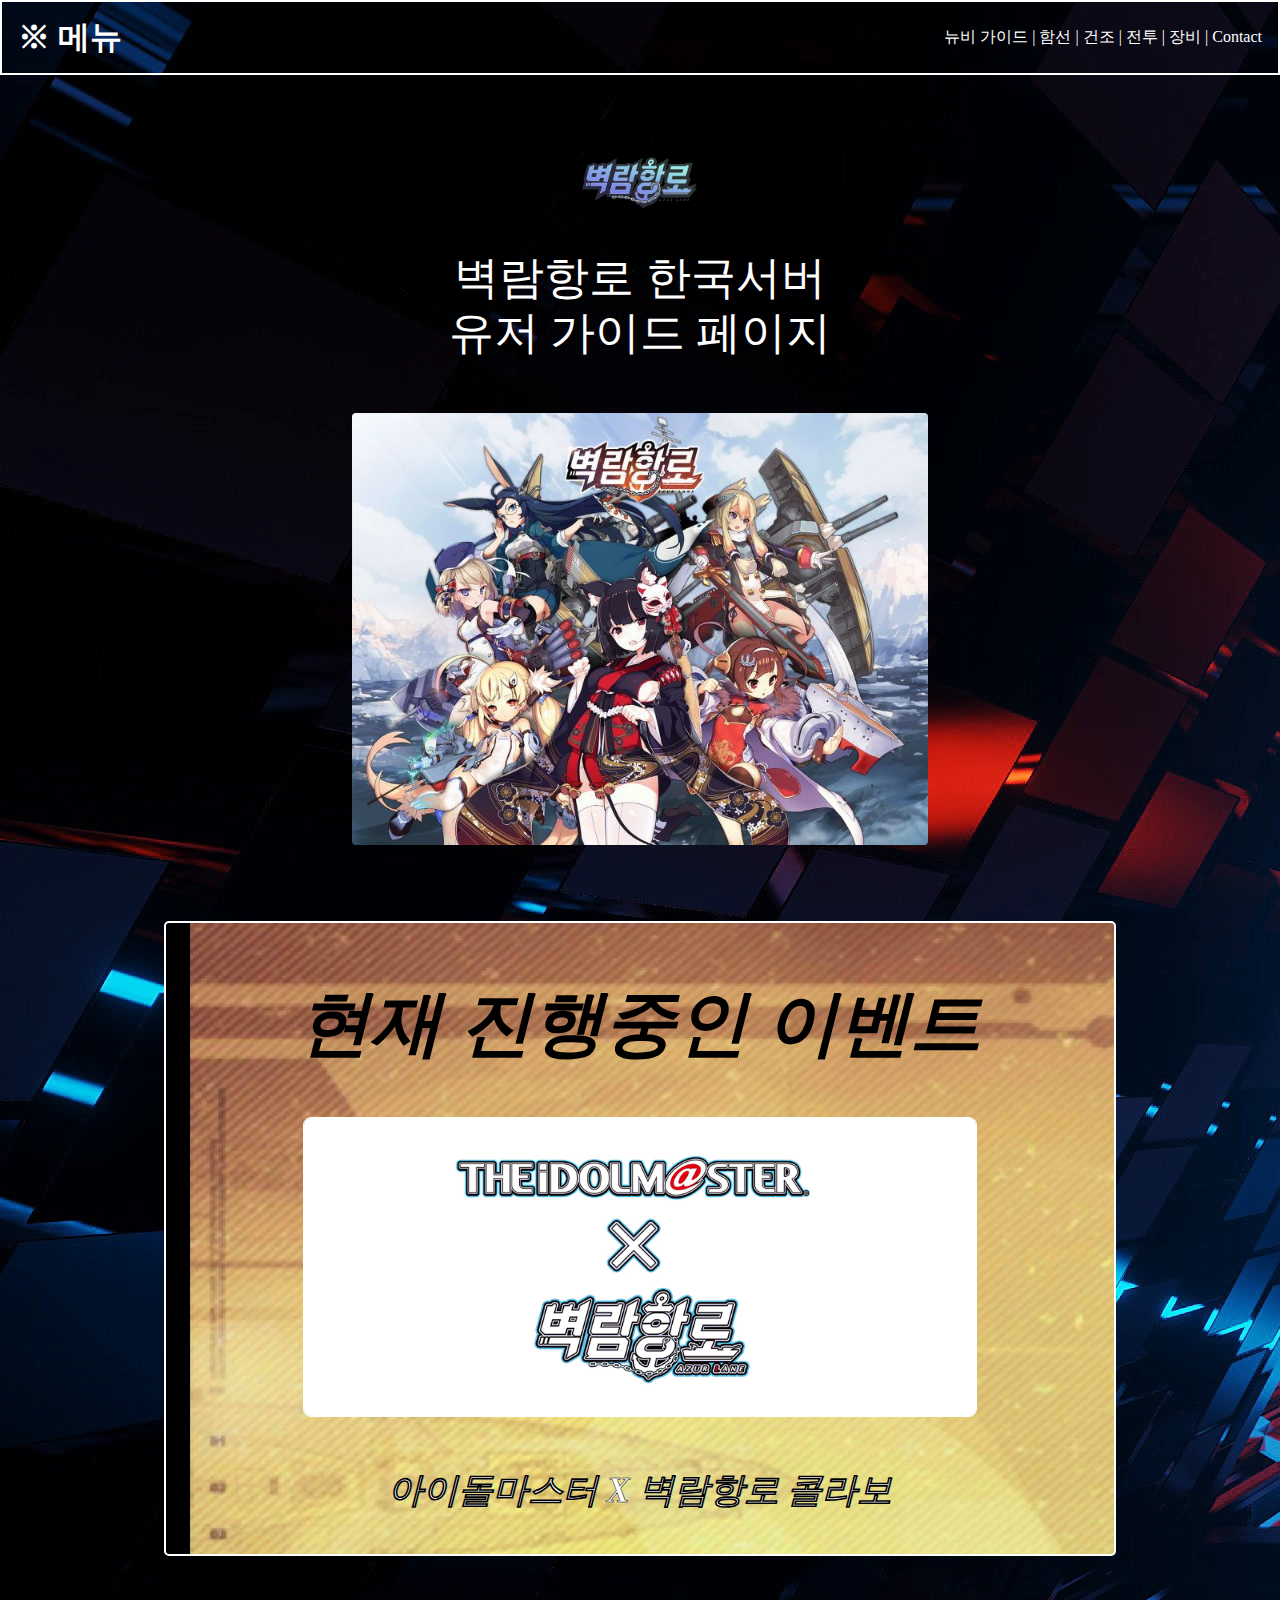
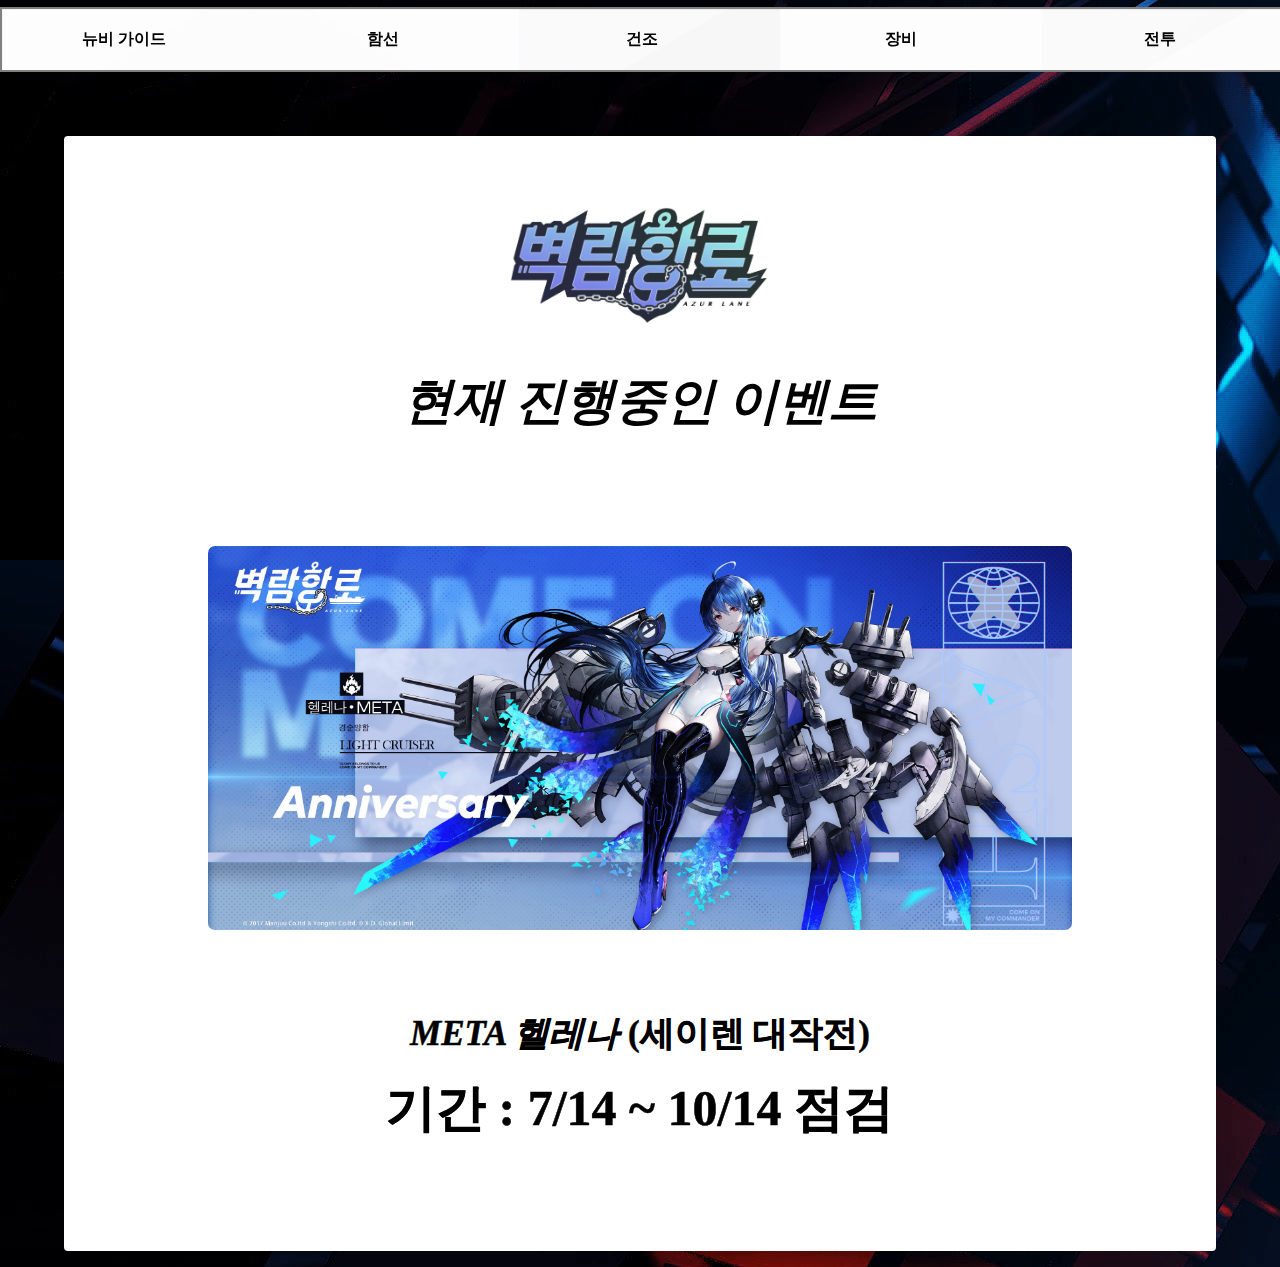
==== commit bf0aea10: "push가 왜안되는거임" ====
--- a/index.html
+++ b/index.html
@@ -1,116 +1,122 @@
-<!DOCTYPE html>
-<head>
-    <meta charset="utf-8">
-    <link rel="shortcut icon" type="image/x-icon" href="./PIC/아이콘.png">
-    <link href = "css/style.css" rel = "stylesheet">
-    <title>
-        룽람항로 위키
-    </title>
-</head>
-<body>
-    
-    <header>
-        <h1>※ 메뉴</h1>
-        <nav>
-          <span><a href = "./table.html">뉴비 가이드</a></span> |
-          <span>함선</span> |
-          <span>건조</span> |
-          <span>전투</span> |
-          <span>장비</span> |
-          <span>Contact</span>
-        </nav>
-
-      </header>
-    <img id="azurlane" src = "PIC/벽람항로.png" width="10%">
-
-    <div class = "Title"><h>벽람항로 한국서버<br>유저 가이드 페이지</h></div>
-
-    <img id="FrontPage" src = "PIC/FrontImage.jpeg" width="45%">
-
-    <p class = FrontBackground>
-        <h><span class ="EVENT" style = "font-size: 50px"><i> 진행 예정 이벤트</i></span></h>
-        <img class = "recentevent" src = "./PIC/아이마스 콜라보.png" style="width: 75%; margin-bottom: 3%;">
-        <h div class = "eventname"><i style="color:white;">아이돌마스터 X 벽람항로 콜라보</i></h>
-        <span id="count">
-
-    </p>
-
-
-
-    <div class="section">
-        <div class="section__group">
-          <a href="./table.html" class="rlink">
-            <span class="text-outlined text-outlined_v1 ha-transition-pseudo">
-              <span class="text-outlined__label ha-transition-pseudo">뉴비 가이드</span>
-            </span> 
-          </a>
-        </div>
-        <div class="section__group">
-            <a href="#" class="rlink">
-              <span class="text-outlined text-outlined_v1 ha-transition-pseudo">
-                <span class="text-outlined__label ha-transition-pseudo">함선</span>
-              </span> 
-            </a>
-          </div>
-        <div class="section__group">
-        <a href="#" class="rlink">
-            <span class="text-outlined text-outlined_v1 ha-transition-pseudo">
-            <span class="text-outlined__label ha-transition-pseudo">건조</span>
-            </span> 
-        </a>
-        </div>
-        <div class="section__group">
-            <a href="#" class="rlink">
-              <span class="text-outlined text-outlined_v1 ha-transition-pseudo">
-                <span class="text-outlined__label ha-transition-pseudo">장비</span>
-              </span> 
-            </a>
-        </div>
-        <div class="section__group">
-            <a href="#" class="rlink">
-              <span class="text-outlined text-outlined_v1 ha-transition-pseudo">
-                <span class="text-outlined__label ha-transition-pseudo">전투</span>
-              </span> 
-            </a>
-        </div>
-      </div>
-
-
-    <p class ="main">
-        <img id="azurlane2" src = "PIC/벽람항로.png" width="25%">
-        <h><span class ="EVENT" style = "font-size: 50px"><i> 현재 진행중인 이벤트</i></span></h>
-        <br>
-        <img class = "recentevent" src = "./PIC/저편을 건너온 물결 복각-2.png" style="width: 75%;">
-        <br>
-        <h div class = "eventname"><i>저편을 건너온 물결 복각</i> (스루가 공투)<br>
-        <span style="font-size:50px;">기간 : 7/14 ~ 7/28</span></div></h></div></h>
-        
-        <br>
-        <img class = "recentevent" src = "./PIC/META 헬레나.jpg" style="width: 75%;">
-        <br>
-        <h div class = "eventname"><i>META 헬레나</i> (세이렌 대작전)<br>
-        <span style="font-size:50px;">기간 : 7/14 ~ 10/14 점검</span></div></h>
-        <br>
-        <br>
-        
-    </p>
-
-
-    <script>
-
-        var dday = new Date("July 28, 2021, 17:00:00").getTime();
-
-        setInterval(function() {
-        var today = new Date().getTime();
-        var gap = dday - today;
-        var day = Math.ceil(gap / (1000 * 60 * 60 * 24));
-        var hour = Math.ceil((gap % (1000 * 60 * 60 * 24)) / (1000 * 60 * 60));
-        var min = Math.ceil((gap % (1000 * 60 * 60)) / (1000 * 60));
-        var sec = Math.ceil((gap % (1000 * 60)) / 1000);
-
-        document.getElementById("count").innerHTML = "이벤트 시작까지 " + day + "일 " + hour + "시간 " + min + "분 " + sec + "초";
-}, 1000);
-
-    </script>
-
+<!DOCTYPE html>
+<head>
+    <meta charset="utf-8">
+    <link rel="shortcut icon" type="image/x-icon" href="./PIC/아이콘.png">
+    <link href = "css/style.css" rel = "stylesheet">
+    <title>
+        룽람항로 위키
+    </title>
+    <meta name="viewport" content="width=device-width,initial-scale=1.0,minimum-scale=1.0,maximum-scale=1.0">
+
+</head>
+<body>
+    
+    <header>
+        <h1>※ 메뉴</h1>
+        <nav>
+          <span><a href = "./table.html">뉴비 가이드</a></span> |
+          <span>함선</span> |
+          <span><a href = "./건조/건조_index.html">건조</a></span> |
+          <span>전투</span> |
+          <span>장비</span> |
+          <span>Contact</span>
+        </nav>
+
+      </header>
+    <img id="azurlane" src = "PIC/벽람항로.png">
+
+    <div class = "Title"><h>벽람항로 한국서버<br>유저 가이드 페이지</h></div>
+
+    <img id="FrontPage" src = "PIC/FrontImage.jpeg" width="45%">
+
+    <p class = FrontBackground>
+        <h><span class ="EVENT" style = "font-size: 450%;"><i> 현재 진행중인 이벤트</i></span></h>
+        <img class = "recentevent" src = "./PIC/아이마스 콜라보.png" style="width: 75%; margin-bottom: 3%;">
+        <h div class = "eventname"><i style="color:white;">아이돌마스터 X 벽람항로 콜라보</i></h>
+
+          <span id="count"> 
+
+
+    </p>
+
+
+
+    <div class="section">
+        <div class="section__group">
+          <a href="./table.html" class="rlink">
+            <span class="text-outlined text-outlined_v1 ha-transition-pseudo">
+              <span class="text-outlined__label ha-transition-pseudo">뉴비 가이드</span>
+            </span> 
+          </a>
+        </div>
+        <div class="section__group">
+            <a href="#" class="rlink">
+              <span class="text-outlined text-outlined_v1 ha-transition-pseudo">
+                <span class="text-outlined__label ha-transition-pseudo">함선</span>
+              </span> 
+            </a>
+          </div>
+        <div class="section__group">
+        <a href="./건조/건조_index.html" class="rlink">
+            <span class="text-outlined text-outlined_v1 ha-transition-pseudo">
+            <span class="text-outlined__label ha-transition-pseudo">건조</span>
+            </span> 
+        </a>
+        </div>
+        <div class="section__group">
+            <a href="#" class="rlink">
+              <span class="text-outlined text-outlined_v1 ha-transition-pseudo">
+                <span class="text-outlined__label ha-transition-pseudo">장비</span>
+              </span> 
+            </a>
+        </div>
+        <div class="section__group">
+            <a href="#" class="rlink">
+              <span class="text-outlined text-outlined_v1 ha-transition-pseudo">
+                <span class="text-outlined__label ha-transition-pseudo">전투</span>
+              </span> 
+            </a>
+        </div>
+      </div>
+
+
+    <p class ="main">
+        <img id="azurlane2" src = "PIC/벽람항로.png" width="25%">
+        <h><span class ="EVENT" style = "font-size: 50px"><i> 현재 진행중인 이벤트</i></span></h>
+        <!--<br>
+        <img class = "recentevent" src = "./PIC/저편을 건너온 물결 복각-2.png" style="width: 75%;">
+        <br>
+        <h div class = "eventname"><i>저편을 건너온 물결 복각</i> (스루가 공투)<br>
+        <span style="font-size:50px;">기간 : 7/14 ~ 7/28</span></div></h></div></h>
+        -->
+        <br>
+        <img class = "recentevent" src = "./PIC/META 헬레나.jpg" style="width: 75%;">
+        <br>
+        <h div class = "eventname"><i>META 헬레나</i> (세이렌 대작전)<br>
+        <span style="font-size:50px;">기간 : 7/14 ~ 10/14 점검</span></div></h>
+        <br>
+        <br>
+        
+    </p>
+
+
+    <script>
+
+        var dday = new Date("August 11, 2021, 10:29:00").getTime();
+
+      /* 몬가 꼬였다; 실제 시간보다 하루하고도 31분 일찍으로 설정해야 제대로 작동함 */
+
+        setInterval(function() {
+        var today = new Date().getTime();
+        var gap = dday - today;
+        var day = Math.ceil(gap / (1000 * 60 * 60 * 24));
+        var hour = Math.ceil((gap % (1000 * 60 * 60 * 24)) / (1000 * 60 * 60));
+        var min = Math.ceil((gap % (1000 * 60 * 60)) / (1000 * 60));
+        var sec = Math.ceil((gap % (1000 * 60)) / 1000);
+
+        document.getElementById("count").innerHTML = "이벤트 종료까지 " + day + "일 " + hour + "시간 " + min + "분 " + sec + "초";
+}, 1000);
+
+    </script>
+
 </body>--- a/css/style.css
+++ b/css/style.css
@@ -1,913 +1,916 @@
-@font-face {
-    font-family: '12롯데마트드림Bold';
-    src: url(../font/12롯데마트드림Bold.ttf);
-}
-
-body {
-    font-family: '12롯데마트드림Bold';
-    background-repeat: repeat;
-    background-image: url("../PIC/BGBK.jpg");
-}
-
-.FrontBackground {
-    border-radius: 5px;
-    border: 2px solid white;
-    width: 70%;
-    background-repeat: no-repeat;
-    padding: 2% 2%;
-    display: block;
-    margin-left: auto;
-    margin-right: auto;
-    background-image: url("../PIC/kansenbg.jpg");
-    text-align: center;
-    margin-bottom: 4%;
-}
-
-#count {
-    -webkit-text-stroke-width: 0.5px; 
-    -webkit-text-stroke-color: black; 
-}
-
-
-header {  
-    position: fixed;
-  top: 0;
-  /* width: 100% */
-  left: 0;
-  right: 0;
-    font-family: '12롯데마트드림Bold';
-    height: 75px;
-    padding: 1rem;
-    color: white;
-    background: black;
-    display: flex;
-    justify-content: space-between;
-    align-items: center;
-    box-sizing: border-box;
-    border: solid 2px white;
-    background-image: url("../PIC/BGBK.jpg");
-  }
-header a {
-    text-decoration: none;
-    color: white;
-}
-
-#azurlane {
-    margin-top: 12%;
-    display: block;
-    margin-left: auto;
-    margin-right: auto;
-    margin-bottom: 30px;
-}
-#azurlane2 {
-    display: block;
-    margin-left: auto;
-    margin-right: auto;
-    margin-bottom: 3%;
-}
-
-
-.Title {
-    font-family: '12롯데마트드림Bold';
-    margin-top: 3%;
-    margin-bottom: 4%;
-    text-align: center;
-    color: white;
-    font-size: 45px;
-    line-height: 55px;
-}
-
-#FrontPage {
-    display: block;
-    margin-left: auto;
-    margin-right: auto;
-    border-radius: 4px;
-    margin-bottom: 6%;
-}
-
-body .page {
-    background-color: white;
-}
-
-.main {
-    margin-top: 5%;
-    display: block;
-    margin-left: auto;
-    margin-right: auto;
-    padding-top: 5%;
-    padding-bottom: 5%;
-    box-sizing: border-box;
-    border-radius: 4px;
-    /* background-image: url("../PIC/mainbg.jpg"); */
-    background-color: white;
-    background-repeat: repeat;
-    width: 90%;
-    text-align: center;
-}
-
-.recentevent {
-    margin-top: 5%;
-    display: block;
-    margin-left: auto;
-    margin-right: auto;
-    border-radius: 8px;
-    border: solid white 1px;
-    box-shadow: 2px black;
-}
-
-.eventname {
-    -webkit-text-stroke-width: 0.5px; 
-    -webkit-text-stroke-color: black; 
-    font-size: 35px;
-    display: block;
-    font-weight: bold;
-    line-height: 75px;
-    margin-top: 4%;
-}
-
-.EVENT {
-    color: black;
-    font-weight: bold;
-    display: block;
-    margin-top: 3%;
-    margin-bottom: 3%;
-}
-
-.recenteventtext {
-    -webkit-text-stroke-width: 0.5px; 
-    font-weight: bold;
-    -webkit-text-stroke-color: black; 
-    font-size: 45px;
-    display: block;
-    margin-bottom: 2%;
-    margin-top: 5%;
-}
-
-#count {
-    color: white;
-    text-align: center;
-}
-
-.guide {
-    box-sizing: border-box;
-    background-color: white;
-}
-
-.body .main {
-    background-color: gray;
-}
-
-
-
-
-
-
-/*건들지마*/
-
-/*
-!!!!
-====
-Why I use default settings suhc as --default-*
-====
-
-There are cases when elements have to has same settings. So I didn't want 
-to duplicate values and created --default-* options that might be changed in one place.
-
-====
-Why I use --ui-* properties
-====
-
-I want to have the possibility of setting parameters in one place. The problem is 
-I have to create one more at-rule with the :hover pseudo-class for the changing 
-values when the hover event is triggered. I solved this issue using custom properties. 
-
-.example{
-  opacity: var(--example-opacity, 0);
-}
-
-.example:hover{
-  --example-opacity: var(--example-opacity-hover);
-}
-
-But I met another problem that was custom properties override. 
-The at-rule with the :hover pseudo-class has more specificity 
-than at-rule where I define options.
-
-In the following example, the element loses the opacity: 1
-because the .example:hover selector has more specificity. So
---example-opacity property has the var(--example-opacity-hover) value
-that doesn't have a value. As result, the opacity property has the 0 value
-from fallback.
-
-!!! THIS DOESN'T WORK !!!
-
-.example{
-  opacity: var(--example-opacity, 0);
-}
-
-.example:hover{
-  --example-opacity: var(--example-opacity-hover);
-}
-
-.class-setting{
-  --example-opacity: 1;
-}
-
-I solved this issue using one more --ui- property that 
-help me transfer the value without overriding it.
-
-.example{
-  opacity: var(--ui-example-opacity, var(--example-opacity, 0);
-}
-
-.example:is(a, button):hover{
-  --ui-example-opacity: var(--example-opacity-hover);
-}
-
-.class-setting{
-  --example-opacity: 1;
-}
-
-====
-Why I use the span with aria-hidden for text-sliding
-====
-I use pseudo-elements to reach the effect of text scrolling but that 
-will lead to screen readers voice text 3 times. So I have to use the 
-aria-hidden the text will not voice.
-
-!!!!
-*/
-/*
-=====
-DEPENDENCES
-=====
-*/
-
-/*
-1. pointer-events: none removes the any mouse events, i.e hover that works by default
-*/
-
-.rlink{
-    display: var(--rlink-display, inline-flex);
-  }
-  
-  .rlink[href]{
-    color: var(--rlink-color);
-    text-decoration: var(--rlink-text-decoration, none);
-  }
-  
-  .rlink:not([href]){
-    pointer-events: none;
-  }
-  
-  .rbutton{
-    background-color: var(--rbutton-background-color, transparent);
-    padding: var(--rbutton-padding, var(--rbutton-padding-top, 0) var(--rbutton-padding-right, 0) var(--rbutton-padding-bottom, 0) var(--rbutton-padding-left, 0));
-  
-    border-width: var(--rbutton-border-width, var(--rbutton-border-top-width, 0) var(--rbutton-border-right-width, 0) var(--rbutton-border-bottom-width, 0) var(--rbutton-border-left-width, 0));
-    border-style: var(--rbutton-border-style, solid);
-    border-color: var(--rbutton-border-color, currentcolor);
-  
-    font-family: var(--rbutton-font-family, inherit);
-    font-size: var(--rbutton-font-size, 1em);
-    font-weight: var(--rbutton-font-weight, inherit);
-    
-    color: var(--rbutton-color, currentcolor);
-    text-align: var(--rbutton-text-align, center);
-    text-transform: var(--rbutton-text-transform, inherit);
-    letter-spacing: var(--rbutton-letter-spacing, inherit);
-    word-spacing: var(--rbutton-word-spacing, inherit);
-  
-    text-shadow: var(--rbutton-text-shadow, none);
-    display: var(--rbutton-display, inline-flex);
-  }
-  
-  /*
-  1. pointer-events: none removes the any mouse events, i.e hover that works by default
-  2. user-select: none removes text selection
-  */
-  
-  .ui-button:disabled{
-    pointer-events: none;
-    user-select: none;
-    opacity: var(--rbutton-opacity-disabled, 0.5);
-  }
-  
-  .ui-button:not(:disabled){
-    cursor: var(--uibutton-cursor, pointer);
-  }
-  
-  /*
-  1. If users enables the prefers-reduced-motion: reduce mode all 
-  animations will be disabled
-  
-  2. The transition property isn't used because there are limits of the 
-  transition property syntax, particularly multiple values can't be used.
-  
-  3. The separate custom --ha-transition-pseudo-* properties are created 
-  to avoid conflicts of names when you will need to use --ha-transition-* 
-  and --ha-transition-pseudo-* at one moment
-  */
-  
-  @media (prefers-reduced-motion: no-preference) {
-  
-    .ha-transition{
-      transition-property: var(--ha-transition-property);
-      transition-duration: var(--ha-transition-duration);
-      transition-timing-function: var(--ha-transition-timing-function);
-      transition-delay: var(--ha-transition-delay);
-      will-change: var(--ha-transition-property);
-    }
-  
-    .ha-transition-pseudo::before,
-    .ha-transition-pseudo::after{
-      transition-property: var(--ha-transition-pseudo-property);
-      transition-duration: var(--ha-transition-pseudo-duration);
-      transition-timing-function: var(--ha-transition-pseudo-timing-function);
-      transition-delay: var(--ha-transition-pseudo-delay);
-      will-change: var(--ha-transition-pseudo-property);
-    }
-  }
-  
-  /*
-  =====
-  OUTLINED TEXT
-  =====
-  */
-  
-  /* 
-  basic
-  */ 
-  
-  .text-outlined{
-    --ui-text-outlined-weight: var(--text-outlined-weight, 2px);
-    --ui-text-outlined-line-color: var(--text-outlined-line-color, currentcolor);
-  
-    display: var(--text-outlined-display, inline-flex);
-    position: var(--text-outlined-position, relative);
-    padding: var(--text-outlined-padding, .5rem);
-    color: var(--text-outlined-color, currentcolor);
-  }
-  
-  .text-outlined__label{
-    display: var(--text-outlined-label-display, block);
-  }
-  
-  :is(.text-outlined, .text-outlined__label)::before,
-  :is(.text-outlined, .text-outlined__label)::after{ 
-    content: "";     
-    background-color: var(--ui-text-outlined-line-color);
-    position: absolute; 
-  }
-  
-  .text-outlined::before, 
-  .text-outlined::after{
-    width: 100%;
-    height: var(--ui-text-outlined-weight);
-    left: 0;
-  }
-  
-  .text-outlined__label::before,
-  .text-outlined__label::after{
-    width: var(--ui-text-outlined-weight);
-    height: 100%;
-    top: 0;
-  }
-  
-  .text-outlined::before{
-    top: 0;
-  }
-  
-  .text-outlined::after{
-    bottom: 0;
-  }
-  
-  .text-outlined__label::before{
-    left: 0;
-  }
-  
-  .text-outlined__label::after{
-    right: 0;
-  }
-  
-  /* 
-  text-outlined extension
-  
-  1. opacity hides hide the lines so that they display the same regardless of what the 
-  element is. But I only show the line for interactive elements, i.e the 
-  button and the a
-  */ 
-  
-  /* extention #1 */
-  
-  :is(.text-outlined, .text-outlined__label)::before,
-  :is(.text-outlined, .text-outlined__label)::after{ 
-    opacity: var(--text-outlined-line-opacity, 0);
-  }
-  
-  
-  :is(a[href], button:not(:disabled)):hover .text-outlined{
-    --text-outlined-line-opacity: var(--text-outlined-line-opacity-hover, 1);
-  }
-  
-  /* extention #2 */
-  
-  .text-outlined{
-    --default-ui-text-outlined-line-transition-property: transform, opacity;
-    --default-ui-text-outlined-line-transition-duration: .2s, .15s;
-    --default-ui-text-outlined-line-transition-timing-function: ease-out;
-    --default-ui-text-outlined-line-transition-delay: 0s, .15s;
-    
-    overflow: hidden;
-  }
-  
-  .text-outlined::before{
-    --ha-transition-pseudo-property: var(--ui-text-outlined-top-line-transition-property, var(--text-outlined-top-line-transition-property, var(--default-ui-text-outlined-line-transition-property)));
-    --ha-transition-pseudo-duration: var(--ui-text-outlined-top-line-transition-duration, var(--text-outlined-top-line-transition-duration, var(--default-ui-text-outlined-line-transition-duration)));
-    --ha-transition-pseudo-timing-function: var(--ui-text-outlined-top-line-transition-timing-function, var(--text-outlined-top-line-transition-timing-function, var(--default-ui-text-outlined-line-transition-timing-function)));
-    --ha-transition-pseudo-delay: var(--ui-text-outlined-top-line-transition-delay, var(--text-outlined-top-line-transition-delay, var(--default-ui-text-outlined-line-transition-delay)));
-  
-    transform: var(--ui-text-outlined-top-line-transform, var(--text-outlined-top-line-transform, translate3d(-105%, 0, 0)));
-  }
-  
-  .text-outlined::after{
-    --ha-transition-pseudo-property: var(--ui-text-outlined-bottom-line-transition-property, var(--text-outlined-bottom-line-transition-property, var(--default-ui-text-outlined-line-transition-property)));
-    --ha-transition-pseudo-duration: var(--ui-text-outlined-bottom-line-transition-duration, var(--text-outlined-bottom-line-transition-duration, var(--default-ui-text-outlined-line-transition-duration)));
-    --ha-transition-pseudo-timing-function: var(--ui-text-outlined-bottom-line-transition-timing-function, var(--text-outlined-bottom-line-transition-timing-function, var(--default-ui-text-outlined-line-transition-timing-function)));
-    --ha-transition-pseudo-delay: var(--ui-text-outlined-bottom-line-transition-delay, var(--text-outlined-bottom-line-transition-delay, var(--default-ui-text-outlined-line-transition-delay)));
-  
-    transform: var(--ui-text-outlined-bottom-line-transform, var(--text-outlined-bottom-line-transform, translate3d(105%, 0, 0)));
-  }
-  
-  .text-outlined__label::before{ 
-    --ha-transition-pseudo-property: var(--ui-text-outlined-left-line-transition-property, var(--text-outlined-left-line-transition-property, var(--default-ui-text-outlined-line-transition-property)));
-    --ha-transition-pseudo-duration: var(--ui-text-outlined-left-line-transition-duration, var(--text-outlined-left-line-transition-duration, var(--default-ui-text-outlined-line-transition-duration)));
-    --ha-transition-pseudo-timing-function: var(--ui-text-outlined-left-line-transition-timing-function, var(--text-outlined-left-line-transition-timing-function, var(--default-ui-text-outlined-line-transition-timing-function)));
-    --ha-transition-pseudo-delay: var(--ui-text-outlined-left-line-transition-delay, var(--text-outlined-left-line-transition-delay, var(--default-ui-text-outlined-line-transition-delay)));
-  
-    transform: var(--ui-text-outlined-left-line-transform, var(--text-outlined-left-line-transform, translate3d(0%, -100%, 0)));
-  }
-  
-  .text-outlined__label::after{ 
-    --ha-transition-pseudo-property: var(--ui-text-outlined-right-line-transition-property, var(--text-outlined-right-line-transition-property, var(--default-ui-text-outlined-line-transition-property)));
-    --ha-transition-pseudo-duration: var(--ui-text-outlined-right-line-transition-duration, var(--text-outlined-right-line-transition-duration, var(--default-ui-text-outlined-line-transition-duration)));
-    --ha-transition-pseudo-timing-function: var(--ui-text-outlined-right-line-transition-timing-function, var(--text-outlined-right-line-transition-timing-function, var(--default-ui-text-outlined-line-transition-timing-function)));
-    --ha-transition-pseudo-delay: var(--ui-text-outlined-right-line-transition-delay, var(--text-outlined-right-line-transition-delay, var(--default-ui-text-outlined-line-transition-delay)));
-    
-      transform: var(--ui-text-outlined-right-line-transform, var(--text-outlined-right-line-transform, translate3d(0%, 100%, 0)));
-  }
-  
-  :is(a[href], button:not(:disabled)):hover > .text-outlined{
-    --ui-text-outlined-top-line-transform: var(--text-outlined-top-line-transform-hover, translate3d(0, 0, 0));
-    --ui-text-outlined-right-line-transform: var(--text-outlined-right-line-transform-hover, translate3d(0, 0, 0));
-    --ui-text-outlined-bottom-line-transform: var(--text-outlined-bottom-line-transform-hover, translate3d(0, 0, 0));
-    --ui-text-outlined-left-line-transform: var(--text-outlined-left-line-transform-hover, translate3d(0, 0, 0));
-  
-    --ui-text-outlined-top-line-transition-property: var(--text-outlined-top-line-transition-property-hover);
-    --ui-text-outlined-right-line-transition-property: var(--text-outlined-right-line-transition-property-hover);
-    --ui-text-outlined-bottom-line-transition-property: var(--text-outlined-bottom-line-transition-property-hover);
-    --ui-text-outlined-left-line-transition-property: var(--text-outlined-left-line-transition-property-hover);
-    
-    --ui-text-outlined-top-line-transition-duration: var(--text-outlined-top-line-transition-duration-hover, .25s);
-    --ui-text-outlined-right-line-transition-duration: var(--text-outlined-right-line-transition-duration-hover, .25s);
-    --ui-text-outlined-bottom-line-transition-duration: var(--text-outlined-bottom-line-transition-duration-hover, .25s);
-    --ui-text-outlined-left-line-transition-duration: var(--text-outlined-left-line-transition-duration-hover, .25s);
-  
-    --ui-text-outlined-top-line-transition-timing-function: var(--text-outlined-top-line-transition-timing-function-hover);
-    --ui-text-outlined-right-line-transition-timing-function: var(--text-outlined-right-line-transition-timing-function-hover);
-    --ui-text-outlined-bottom-line-transition-timing-function: var(--text-outlined-bottom-line-transition-timing-function-hover);
-    --ui-text-outlined-left-line-transition-timing-function: var(--text-outlined-left-line-transition-timing-function-hover);  
-    
-    --ui-text-outlined-top-line-transition-delay: var(--text-outlined-top-line-transition-delay-hover, 0s);
-    --ui-text-outlined-right-line-transition-delay: var(--text-outlined-right-line-transition-delay-hover, 0s);
-    --ui-text-outlined-bottom-line-transition-delay: var(--text-outlined-bottom-line-transition-delay-hover, 0s);
-    --ui-text-outlined-left-line-transition-delay: var(--text-outlined-left-line-transition-delay-hover, 0s);
-  
-    --ui-text-outlined-will-change: var(--text-outlined-will-change-hover);
-  }
-  
-  /*
-  modifiers
-  */
-  
-  .text-outlined_v5{
-    --text-outlined-top-line-transform: translate3d(-100%, 0, 0);
-    --text-outlined-right-line-transform: translate3d(0, -100%, 0);  
-    --text-outlined-bottom-line-transform: translate3d(100%, 0, 0);
-    --text-outlined-left-line-transform: translate3d(0, 100%, 0);
-    
-    --text-outlined-top-line-transform-hover: translate3d(0, 0, 0);
-    --text-outlined-right-line-transform-hover: translate3d(0 0, 0);  
-    --text-outlined-bottom-line-transform-hover: translate3d(0, 0, 0);
-    --text-outlined-left-line-transform-hover: translate3d(0, 0, 0);
-  
-    --text-outlined-top-line-transition-duration-hover: .25s;
-    --text-outlined-right-line-transition-duration-hover: .25s;  
-    --text-outlined-bottom-line-transition-duration-hover: .25s;  
-    --text-outlined-left-line-transition-duration-hover: .25s;
-  
-    --text-outlined-top-line-transition-delay-hover: 0s;
-    --text-outlined-right-line-transition-delay-hover: 0s;
-    --text-outlined-bottom-line-transition-delay-hover: 0s;
-    --text-outlined-left-line-transition-delay-hover: 0s;    
-  }
-  
-  .text-outlined_v6{
-    --text-outlined-top-line-transform: translate3d(-105%, 0, 0);
-    --text-outlined-right-line-transform: translate3d(0, -105%, 0);  
-    --text-outlined-bottom-line-transform: translate3d(105%, 0, 0);
-    --text-outlined-left-line-transform: translate3d(0, 105%, 0);
-  
-    --text-outlined-top-line-transition-duration: .2s;
-    --text-outlined-right-line-transition-duration: .2s;  
-    --text-outlined-bottom-line-transition-duration: .2s;  
-    --text-outlined-left-line-transition-duration: .2s;
-  
-    --text-outlined-top-line-transition-delay: .35s;
-    --text-outlined-right-line-transition-delay: .25s;
-    --text-outlined-bottom-line-transition-delay: .15s;
-    --text-outlined-left-line-transition-delay: 0s;  
-    
-    --text-outlined-top-line-transform-hover: translate3d(0, 0, 0);
-    --text-outlined-right-line-transform-hover: translate3d(0 0, 0);  
-    --text-outlined-bottom-line-transform-hover: translate3d(0, 0, 0);
-    --text-outlined-left-line-transform-hover: translate3d(0, 0, 0);
-  
-    --text-outlined-top-line-transition-delay-hover: 0s;
-    --text-outlined-right-line-transition-delay-hover: .15s;
-    --text-outlined-bottom-line-transition-delay-hover: .25s;
-    --text-outlined-left-line-transition-delay-hover: .35s;    
-  }
-  
-  /*
-  =====
-  UNDERLINED TEXT
-  =====
-  */
-  
-  /*
-  basic
-  */
-  
-  /*
-  1. I use pixels units because others units (em, rem, vw, vh, etc) can
-  lead to the mistake of displaying a circumcised line
-  */
-  
-  .text-underlined{
-    --ui-text-underlined-line-height: var(--text-underlined-line-height, 3px);
-    --ui-text-underlined-line-gap: var(--text-underlined-line-gap, .5rem);
-    --ui-text-underlined-padding-bottom: calc(var(--ui-text-underlined-line-height) + var(--ui-text-underlined-line-gap));
-    
-    display: var(--text-underlined-display, inline-flex);
-    padding-bottom: var(--ui-text-underlined-padding-bottom);
-    position: var(--text-underlined-position, relative);
-    color: var(--text-underlined-color, currentColor);
-  }
-  
-  .text-underlined::after{
-    content: "";
-    width: var(--text-underlined-line-widht, 80%);
-    height: var(--ui-text-underlined-line-height);
-  
-    background-color: var(--text-underlined-line-color, currentcolor);
-  
-    position: absolute;
-    left: var(--text-underlined-line-left, 0);
-    bottom: var(--text-underlined-line-bottom, 0);
-  }
-  
-  /*
-  text-underlined extension
-  
-  1. The transition property isn't used because there are limits of the 
-  transition property syntax, particularly multiple values can't be used. 
-  */
-  
-  .text-underlined{
-    overflow: hidden;
-  }
-  
-  .text-underlined::after{
-    --ha-transition-pseudo-property: var(--ui-text-underlined-line-transition-property, var(--text-underlined-line-transition-property, transform));
-    --ha-transition-pseudo-duration: var(--ui-text-underlined-line-transition-duration, var(--text-underlined-line-transition-duration, .2s));
-    --ha-transition-pseudo-timing-function: var(--ui-text-underlined-line-transition-timing-function, var(--text-underlined-line-transition-timing-function, ease-in));
-    --ha-transition-pseudo-delay: var(--ui-text-underlined-line-transition-delay, var(--text-underlined-line-transition-delay, 0s));
-    
-    transform: var(--ui-text-underlined-line-transform, var(--text-underlined-line-transform));
-  }
-  
-  :is(a[href], button:not(:disabled)):hover > .text-underlined::after{  
-    --ui-text-underlined-line-transform: var(--text-underlined-line-transform-hover);
-    --ui-text-underlined-line-transition-property: var(--text-underlined-line-transition-property-hover);
-    --ui-text-underlined-line-transition-duration: var(--text-underlined-line-transition-duration-hover);
-    --ui-text-underlined-line-transition-timing-function: var(--text-underlined-line-transition-timing-function-hover);
-    --ui-text-underlined-line-transition-delay: var(--text-underlined-line-transition-delay-hover);
-    --ui-text-underlined-line-will-change: var(--text-underlined-line-will-change-hover);
-  }
-  
-  /*
-  modifiers
-  */
-  
-  .text-underlined_v3{
-    --text-underlined-line-transform: translate3d(-110%, 0, 0);
-    --text-underlined-line-transform-hover: translate3d(0, 0, 0);
-  }
-  
-  .text-underlined_v4{
-    --text-underlined-line-transform: translate3d(0, 110%, 0);
-    --text-underlined-line-transform-hover: translate3d(0, 0, 0);
-  }
-  
-  /*
-  =====
-  FLAT TEXT
-  =====
-  */
-  
-  /* 
-  basic
-  */ 
-  
-  .text-flat{
-    display: inline-flex;
-    position: relative;
-    z-index: 0;
-    color: var(--ui-core-text-flat-color, var(--text-flat-color, #fff));
-  }
-  
-  .text-flat::before, 
-  .text-flat::after{
-    content: "";
-    background-color: var(--ui-core-text-flat-background-color, var(--text-flat-background-color, #222)); 
-    position: absolute;
-    z-index: -1;
-  }
-  
-  .text-flat::before{
-    width: var(--ui-core-text-flat-first-plane-width, var(--text-flat-first-plane-width, 100%));
-    height: var(--ui-core-text-flat-first-plane-height, var(--text-flat-first-plane-height, 100%));
-    
-    top: var(--ui-core-text-flat-first-plane-top, var(--text-flat-first-plane-top, auto));
-    right: var(--ui-core-text-flat-first-plane-right, var(--text-flat-first-plane-right, auto));
-    bottom: var(--ui-core-text-flat-first-plane-bottom, var(--text-flat-first-plane-bottom, auto));
-    left: var(--ui-core-text-flat-first-plane-left, var(--text-flat-first-plane-left, auto));
-  }
-  
-  .text-flat::after{
-    width: var(--ui-core-text-flat-second-plane-width, var(--text-flat-second-plane-width, 100%));
-    height: var(--ui-core-text-flat-second-plane-height, var(--text-flat-second-plane-height, 100%));
-    
-    top: var(--ui-core-text-flat-second-plane-top, var(--text-flat-second-plane-top, auto));
-    right: var(--ui-core-text-flat-second-plane-right, var(--text-flat-second-plane-right, auto));
-    bottom: var(--ui-core-text-flat-second-plane-bottom, var(--text-flat-second-plane-bottom, auto));
-    left: var(--ui-core-text-flat-second-plane-left, var(--text-flat-second-plane-left, auto));  
-  }
-  
-  .text-flat__label{
-    display: block;
-    padding: var(--text-flat-padding, .5rem .75rem);
-  }
-  
-  /* 
-  flat text extension #1
-  
-  1. The transition property isn't used because there are limits of the 
-  transition property syntax, particularly multiple values can't be used. 
-  */ 
-  
-  .text-flat{
-    --default-ui-text-flat-planes-opacity: 0;
-    --default-ui-text-flat-planes-transition-property: transform, opacity;
-    --default-ui-text-flat-planes-transition-duration: .2s;  
-    --default-ui-text-flat-planes-transition-timing-function: ease-out;
-    --default-ui-text-flat-planes-transition-delay: 0, .03s;
-    
-    --ha-transition-property: var(--text-flat-transition-property, color);
-    --ha-transition-duration: var(--text-flat-transition-duration, .3s);
-    --ha-transition-timing-function: var(--text-flat-transition-timing-function, ease-out);
-    --ha-transition-delay: var(--text-flat-transition-delay);
-    
-    overflow: hidden;
-  }
-  
-  .text-flat::before{
-    --ui-core-text-flat-first-plane-top: var(--ui-text-flat-first-plane-top);
-    --ui-core-text-flat-first-plane-right: var(--ui-text-flat-first-plane-right);
-    --ui-core-text-flat-first-plane-bottom: var(--ui-text-flat-first-plane-bottom);
-    --ui-core-text-flat-first-plane-left: var(--ui-text-flat-first-plane-left);
-  
-    --ha-transition-pseudo-property: var(--ui-text-flat-first-plane-transition-property, var(--text-flat-first-plane-transition-property, var(--default-ui-text-flat-planes-transition-property)));
-    --ha-transition-pseudo-duration: var(--ui-text-flat-first-plane-transition-duration, var(--text-flat-first-plane-transition-duration, var(--default-ui-text-flat-planes-transition-duration)));  
-    --ha-transition-pseudo-timing-function: var(--ui-text-flat-first-plane-transition-timing-function, var(--text-flat-first-plane-transition-timing-function, var(--default-ui-text-flat-planes-transition-timing-function)));
-    --ha-transition-pseudo-delay: var(--ui-text-flat-first-plane-transition-delay, var(--text-flat-first-plane-transition-delay, var(--default-ui-text-flat-planes-transition-delay)));
-    
-    opacity: var(--ui-text-flat-first-plane-opacity, var(--text-flat-first-plane-top, var(--default-ui-text-flat-planes-opacity))); 
-    transform: var(--ui-text-flat-first-plane-transform, var(--text-flat-first-plane-transform));
-  }
-  
-  .text-flat::after{
-    --ui-core-text-flat-second-plane-top: var(--ui-text-flat-second-plane-top);
-    --ui-core-text-flat-second-plane-right: var(--ui-text-flat-second-plane-right);
-    --ui-core-text-flat-second-plane-bottom: var(--ui-text-flat-second-plane-bottom);
-    --ui-core-text-flat-second-plane-left: var(--ui-text-flat-second-plane-left);
-  
-    --ha-transition-pseudo-property: var(--ui-text-flat-second-plane-transition-property, var(--text-flat-second-plane-transition-property, var(--default-ui-text-flat-planes-transition-property)));
-    --ha-transition-pseudo-duration: var(--ui-text-flat-second-plane-transition-duration, var(--text-flat-second-plane-transition-duration, var(--default-ui-text-flat-planes-transition-duration)));  
-    --ha-transition-pseudo-timing-function: var(--ui-text-flat-second-plane-transition-timing-function, var(--text-flat-second-plane-transition-timing-function, var(--default-ui-text-flat-planes-transition-timing-function)));
-    --ha-transition-pseudo-delay: var(--ui-text-flat-second-plane-transition-delay, var(--text-flat-second-plane-transition-delay, var(--default-ui-text-flat-planes-transition-delay)));
-    
-    opacity: var(--ui-text-flat-second-plane-opacity, var(--text-flat-second-plane-top, var(--default-ui-text-flat-planes-opacity))); 
-    transform: var(--ui-text-flat-second-plane-transform, var(--text-flat-second-plane-transform));
-  }
-  
-  :is(a[href], button:not(:disabled)):hover > .text-flat{
-    --ui-core-text-flat-color: var(--text-flat-color-hover, #fff);
-    
-    --ui-text-flat-first-plane-top: var(--text-flat-first-plane-top-hover);
-    --ui-text-flat-first-plane-right: var(--text-flat-first-plane-right-hover);
-    --ui-text-flat-first-plane-bottom: var(--text-flat-first-plane-bottom-hover);
-    --ui-text-flat-first-plane-left: var(--text-flat-first-plane-left-hover);
-    
-    --ui-text-flat-first-plane-opacity: var(--text-flat-first-plane-opacity-hover);
-    --ui-text-flat-first-plane-transform: var(--text-flat-first-plane-transform-hover);
-    --ui-text-flat-first-plane-transition-property: var(--text-flat-first-plane-transition-property-hover);
-    --ui-text-flat-first-plane-transition-duration: var(--text-flat-first-plane-transition-duration-hover);
-    --ui-text-flat-first-plane-transition-timing-function: var(--text-flat-first-plane-transition-timing-function-hover);
-    --ui-text-flat-first-plane-transition-delay: var(--text-flat-first-plane-transition-delay-hover);
-  
-    --ui-text-flat-second-plane-top: var(--text-flat-second-plane-top-hover);
-    --ui-text-flat-second-plane-right: var(--text-flat-second-plane-right-hover);
-    --ui-text-flat-second-plane-bottom: var(--text-flat-second-plane-bottom-hover);
-    --ui-text-flat-second-plane-left: var(--text-flat-second-plane-left-hover);
-    
-    --ui-text-flat-second-plane-opacity: var(--text-flat-second-plane-opacity-hover);
-    --ui-text-flat-second-plane-transform: var(--text-flat-second-plane-transform-hover);
-    --ui-text-flat-second-plane-transition-property: var(--text-flat-second-plane-transition-property-hover);
-    --ui-text-flat-second-plane-transition-duration: var(--text-flat-second-plane-transition-duration-hover);
-    --ui-text-flat-second-plane-transition-timing-function: var(--text-flat-second-plane-transition-timing-function-hover);
-    --ui-text-flat-second-plane-transition-delay: var(--text-flat-second-plane-transition-delay-hover);
-  }
-  
-  /*
-  modifiers
-  */
-  
-  .text-flat_v9{
-    --text-flat-first-plane-width: 51%;
-    --text-flat-first-plane-top: 0;
-    --text-flat-first-plane-left: 0;  
-    --text-flat-first-plane-transform: translate3d(-100%, 0, 0);
-    --text-flat-first-plane-transition-duration: .28s;
-    --text-flat-first-plane-transition-delay: 0 .28s;
-    --text-flat-second-plane-transition-delay: 0 .28s;
-  
-    --text-flat-second-plane-width: 51%;
-    --text-flat-second-plane-top: 0;
-    --text-flat-second-plane-right: 0;
-    --text-flat-second-plane-transform: translate3d(100%, 0, 0);
-    --text-flat-second-plane-transition-duration: .28s;
-  
-    --text-flat-first-plane-transform-hover: translate3d(0, 0, 0);
-    --text-flat-first-plane-opacity-hover: 1;
-    --text-flat-second-plane-transform-hover: translate3d(0, 0, 0);
-    --text-flat-second-plane-transition-duration-hover: .18s;
-    --text-flat-second-plane-opacity-hover: 1;
-  }
-  
-  .text-flat_v10{
-    --text-flat-first-plane-height: 51%;
-    --text-flat-first-plane-top: 0;
-    --text-flat-first-plane-left: 0;  
-    --text-flat-first-plane-transform: translate3d(0, -50%, 0);
-    --text-flat-first-plane-transition-duration: .28s;
-  
-    --text-flat-second-plane-height: 51%;
-    --text-flat-second-plane-bottom: 0;
-    --text-flat-second-plane-left: 0;
-    --text-flat-second-plane-transform: translate3d(0, 50%, 0);
-    --text-flat-second-plane-transition-duration: .28s;
-  
-    --text-flat-first-plane-transform-hover: translate3d(0, 0, 0);
-    --text-flat-first-plane-opacity-hover: 1;
-    --text-flat-second-plane-transform-hover: translate3d(0, 0, 0);
-    --text-flat-second-plane-transition-duration-hover: .18s;
-    --text-flat-second-plane-opacity-hover: 1;
-  }
-  
-  .text-flat_v11{
-    --text-flat-first-plane-width: 51%;
-    --text-flat-first-plane-top: 0;
-    --text-flat-first-plane-left: 0;
-    --text-flat-first-plane-transform: rotate(360deg);
-    --text-flat-first-plane-transition-duration: .35s;
-  
-    --text-flat-second-plane-width: 51%;
-    --text-flat-second-plane-top: 0;
-    --text-flat-second-plane-right: 0;
-    --text-flat-second-plane-transform: rotate(360deg);
-    --text-flat-second-plane-transition-duration: .35s;
-  
-    --text-flat-first-plane-transform-hover: rotate(0);
-    --text-flat-first-plane-opacity-hover: 1;
-    --text-flat-second-plane-transform-hover: rotate(0);
-    --text-flat-second-plane-opacity-hover: 1;
-  }
-  
-  .text-flat_v12{
-    --text-flat-first-plane-width: 51%;
-    --text-flat-first-plane-transform: translate3d(-100%, 0, 0) rotate(-45deg);
-    --text-flat-first-plane-transition-duration: .35s;
-  
-    --text-flat-second-plane-width: 51%;
-    --text-flat-second-plane-right: 0;
-    --text-flat-second-plane-transform: translate3d(100%, 0, 0) rotate(-45deg);
-    --text-flat-second-plane-transition-duration: .35s;
-  
-    --text-flat-first-plane-transform-hover: translate3d(0, 0, 0) rotate(0);
-    --text-flat-first-plane-opacity-hover: 1;  
-    --text-flat-second-plane-transform-hover: translate3d(0, 0, 0) rotate(0);
-    --text-flat-second-plane-opacity-hover: 1;
-  }
-  
-  /*
-  SETTINGS
-  */
-  
-  :root{
-    --text-outlined-weight: 5px;
-    --text-outlined-color: black;
-    --text-outlined-line-color: black;
-    --text-outlined-padding: 1rem 1.25rem;
-    --text-underlined-line-height: 5px;
-    --text-underlined-line-gap: .25rem;
-    --text-underlined-line-color: black;
-    --text-underlined-color: black;
-    --text-flat-background-color: black;
-    --text-flat-padding: .75rem;
-    --text-flat-color: black;
-  }
-  
-  /*
-  =====
-  DEMO
-  =====
-  */
-  
-  body{
-    font-family: '12롯데마트드림Bold';
-    margin: 0;
-  }
-  
-  .section{
-    background-image: url("../PIC/18410.jpg");
-    width: 100%;
-    background-repeat: repeat-x;
-    border: 2px solid gray;
-    padding: 0;
-    position: relative;
-  }
-  
-  .section:nth-child(odd){
-    background-color: #f1f4fa;
-  }
-  
-  .section__label{
-    padding: .5rem 1.5rem;
-    
-    font-size: 1rem;
-    color: #4e4848;
-    letter-spacing: .075rem;
-    font-weight: 700;
-    font-variant-caps: small-caps;
-    
-    position: absolute;
-    top: 0;
-    left: 0;
-  
-  }
-  
-  .section:nth-child(odd) .section__label{
-    background-color: #fff;
-  }
-  
-  .section:nth-child(even) .section__label{
-    background-color: #f1f4fa;
-  }
-  
-  .section__group{
-    margin: .25rem;
-    font-weight: 700;
-    text-transform: uppercase;
-    text-align: center;
-  }
-  
-  @media (min-width: 641px){
-    
-    .section{
-      display: grid;
-      grid-template-columns: repeat(5, 1fr);
-      grid-gap: 1rem;
-    }
+@font-face {
+    font-family: '12롯데마트드림Bold';
+    src: url(../font/12롯데마트드림Bold.ttf);
+}
+
+body {
+    font-family: '12롯데마트드림Bold';
+    background-repeat: repeat;
+    background-image: url("../PIC/BGBK.jpg");
+}
+
+
+.FrontBackground {
+    border-radius: 5px;
+    border: 2px solid white;
+    width: 70%;
+    background-repeat: no-repeat;
+    padding: 2% 2%;
+    display: block;
+    margin-left: auto;
+    margin-right: auto;
+    background-image: url("../PIC/kansenbg.jpg");
+    text-align: center;
+    margin-bottom: 4%;
+}
+
+#count {
+    -webkit-text-stroke-width: 0.5px; 
+    -webkit-text-stroke-color: black;
+    font-size: 20px; 
+}
+
+
+header {  
+    position: fixed;
+  top: 0;
+  /* width: 100% */
+  left: 0;
+  right: 0;
+    font-family: '12롯데마트드림Bold';
+    height: 75px;
+    padding: 1rem;
+    color: white;
+    background: black;
+    display: flex;
+    justify-content: space-between;
+    align-items: center;
+    box-sizing: border-box;
+    border: solid 2px white;
+    background-image: url("../PIC/BGBK.jpg");
+  }
+header a {
+    text-decoration: none;
+    color: white;
+}
+
+#azurlane {
+    margin-top: 12%;
+    display: block;
+    margin-left: auto;
+    margin-right: auto;
+    margin-bottom: 30px;
+    width: 10%;
+}
+#azurlane2 {
+    display: block;
+    margin-left: auto;
+    margin-right: auto;
+    margin-bottom: 3%;
+}
+
+
+.Title {
+    font-family: '12롯데마트드림Bold';
+    margin-top: 3%;
+    margin-bottom: 4%;
+    text-align: center;
+    color: white;
+    font-size: 45px;
+    line-height: 55px;
+}
+
+#FrontPage {
+    display: block;
+    margin-left: auto;
+    margin-right: auto;
+    border-radius: 4px;
+    margin-bottom: 6%;
+}
+
+body .page {
+    background-color: white;
+}
+
+.main {
+    margin-top: 5%;
+    display: block;
+    margin-left: auto;
+    margin-right: auto;
+    padding-top: 5%;
+    padding-bottom: 5%;
+    box-sizing: border-box;
+    border-radius: 4px;
+    /* background-image: url("../PIC/mainbg.jpg"); */
+    background-color: white;
+    background-repeat: repeat;
+    width: 90%;
+    text-align: center;
+}
+
+.recentevent {
+    margin-top: 5%;
+    display: block;
+    margin-left: auto;
+    margin-right: auto;
+    border-radius: 8px;
+    border: solid white 1px;
+    box-shadow: 2px black;
+}
+
+.eventname {
+    -webkit-text-stroke-width: 0.5px; 
+    -webkit-text-stroke-color: black; 
+    font-size: 35px;
+    display: block;
+    font-weight: bold;
+    line-height: 75px;
+    margin-top: 4%;
+}
+
+.EVENT {
+    color: black;
+    font-weight: bold;
+    display: block;
+    margin-top: 3%;
+    margin-bottom: 3%;
+}
+
+.recenteventtext {
+    -webkit-text-stroke-width: 0.5px; 
+    font-weight: bold;
+    -webkit-text-stroke-color: black; 
+    font-size: 45px;
+    display: block;
+    margin-bottom: 2%;
+    margin-top: 5%;
+}
+
+#count {
+    color: white;
+    text-align: center;
+}
+
+.guide {
+    box-sizing: border-box;
+    background-color: white;
+}
+
+.body .main {
+    background-color: gray;
+}
+
+
+
+
+
+
+/*건들지마*/
+
+/*
+!!!!
+====
+Why I use default settings suhc as --default-*
+====
+
+There are cases when elements have to has same settings. So I didn't want 
+to duplicate values and created --default-* options that might be changed in one place.
+
+====
+Why I use --ui-* properties
+====
+
+I want to have the possibility of setting parameters in one place. The problem is 
+I have to create one more at-rule with the :hover pseudo-class for the changing 
+values when the hover event is triggered. I solved this issue using custom properties. 
+
+.example{
+  opacity: var(--example-opacity, 0);
+}
+
+.example:hover{
+  --example-opacity: var(--example-opacity-hover);
+}
+
+But I met another problem that was custom properties override. 
+The at-rule with the :hover pseudo-class has more specificity 
+than at-rule where I define options.
+
+In the following example, the element loses the opacity: 1
+because the .example:hover selector has more specificity. So
+--example-opacity property has the var(--example-opacity-hover) value
+that doesn't have a value. As result, the opacity property has the 0 value
+from fallback.
+
+!!! THIS DOESN'T WORK !!!
+
+.example{
+  opacity: var(--example-opacity, 0);
+}
+
+.example:hover{
+  --example-opacity: var(--example-opacity-hover);
+}
+
+.class-setting{
+  --example-opacity: 1;
+}
+
+I solved this issue using one more --ui- property that 
+help me transfer the value without overriding it.
+
+.example{
+  opacity: var(--ui-example-opacity, var(--example-opacity, 0);
+}
+
+.example:is(a, button):hover{
+  --ui-example-opacity: var(--example-opacity-hover);
+}
+
+.class-setting{
+  --example-opacity: 1;
+}
+
+====
+Why I use the span with aria-hidden for text-sliding
+====
+I use pseudo-elements to reach the effect of text scrolling but that 
+will lead to screen readers voice text 3 times. So I have to use the 
+aria-hidden the text will not voice.
+
+!!!!
+*/
+/*
+=====
+DEPENDENCES
+=====
+*/
+
+/*
+1. pointer-events: none removes the any mouse events, i.e hover that works by default
+*/
+
+.rlink{
+    display: var(--rlink-display, inline-flex);
+  }
+  
+  .rlink[href]{
+    color: var(--rlink-color);
+    text-decoration: var(--rlink-text-decoration, none);
+  }
+  
+  .rlink:not([href]){
+    pointer-events: none;
+  }
+  
+  .rbutton{
+    background-color: var(--rbutton-background-color, transparent);
+    padding: var(--rbutton-padding, var(--rbutton-padding-top, 0) var(--rbutton-padding-right, 0) var(--rbutton-padding-bottom, 0) var(--rbutton-padding-left, 0));
+  
+    border-width: var(--rbutton-border-width, var(--rbutton-border-top-width, 0) var(--rbutton-border-right-width, 0) var(--rbutton-border-bottom-width, 0) var(--rbutton-border-left-width, 0));
+    border-style: var(--rbutton-border-style, solid);
+    border-color: var(--rbutton-border-color, currentcolor);
+  
+    font-family: var(--rbutton-font-family, inherit);
+    font-size: var(--rbutton-font-size, 1em);
+    font-weight: var(--rbutton-font-weight, inherit);
+    
+    color: var(--rbutton-color, currentcolor);
+    text-align: var(--rbutton-text-align, center);
+    text-transform: var(--rbutton-text-transform, inherit);
+    letter-spacing: var(--rbutton-letter-spacing, inherit);
+    word-spacing: var(--rbutton-word-spacing, inherit);
+  
+    text-shadow: var(--rbutton-text-shadow, none);
+    display: var(--rbutton-display, inline-flex);
+  }
+  
+  /*
+  1. pointer-events: none removes the any mouse events, i.e hover that works by default
+  2. user-select: none removes text selection
+  */
+  
+  .ui-button:disabled{
+    pointer-events: none;
+    user-select: none;
+    opacity: var(--rbutton-opacity-disabled, 0.5);
+  }
+  
+  .ui-button:not(:disabled){
+    cursor: var(--uibutton-cursor, pointer);
+  }
+  
+  /*
+  1. If users enables the prefers-reduced-motion: reduce mode all 
+  animations will be disabled
+  
+  2. The transition property isn't used because there are limits of the 
+  transition property syntax, particularly multiple values can't be used.
+  
+  3. The separate custom --ha-transition-pseudo-* properties are created 
+  to avoid conflicts of names when you will need to use --ha-transition-* 
+  and --ha-transition-pseudo-* at one moment
+  */
+  
+  @media (prefers-reduced-motion: no-preference) {
+  
+    .ha-transition{
+      transition-property: var(--ha-transition-property);
+      transition-duration: var(--ha-transition-duration);
+      transition-timing-function: var(--ha-transition-timing-function);
+      transition-delay: var(--ha-transition-delay);
+      will-change: var(--ha-transition-property);
+    }
+  
+    .ha-transition-pseudo::before,
+    .ha-transition-pseudo::after{
+      transition-property: var(--ha-transition-pseudo-property);
+      transition-duration: var(--ha-transition-pseudo-duration);
+      transition-timing-function: var(--ha-transition-pseudo-timing-function);
+      transition-delay: var(--ha-transition-pseudo-delay);
+      will-change: var(--ha-transition-pseudo-property);
+    }
+  }
+  
+  /*
+  =====
+  OUTLINED TEXT
+  =====
+  */
+  
+  /* 
+  basic
+  */ 
+  
+  .text-outlined{
+    --ui-text-outlined-weight: var(--text-outlined-weight, 2px);
+    --ui-text-outlined-line-color: var(--text-outlined-line-color, currentcolor);
+  
+    display: var(--text-outlined-display, inline-flex);
+    position: var(--text-outlined-position, relative);
+    padding: var(--text-outlined-padding, .5rem);
+    color: var(--text-outlined-color, currentcolor);
+  }
+  
+  .text-outlined__label{
+    display: var(--text-outlined-label-display, block);
+  }
+  
+  :is(.text-outlined, .text-outlined__label)::before,
+  :is(.text-outlined, .text-outlined__label)::after{ 
+    content: "";     
+    background-color: var(--ui-text-outlined-line-color);
+    position: absolute; 
+  }
+  
+  .text-outlined::before, 
+  .text-outlined::after{
+    width: 100%;
+    height: var(--ui-text-outlined-weight);
+    left: 0;
+  }
+  
+  .text-outlined__label::before,
+  .text-outlined__label::after{
+    width: var(--ui-text-outlined-weight);
+    height: 100%;
+    top: 0;
+  }
+  
+  .text-outlined::before{
+    top: 0;
+  }
+  
+  .text-outlined::after{
+    bottom: 0;
+  }
+  
+  .text-outlined__label::before{
+    left: 0;
+  }
+  
+  .text-outlined__label::after{
+    right: 0;
+  }
+  
+  /* 
+  text-outlined extension
+  
+  1. opacity hides hide the lines so that they display the same regardless of what the 
+  element is. But I only show the line for interactive elements, i.e the 
+  button and the a
+  */ 
+  
+  /* extention #1 */
+  
+  :is(.text-outlined, .text-outlined__label)::before,
+  :is(.text-outlined, .text-outlined__label)::after{ 
+    opacity: var(--text-outlined-line-opacity, 0);
+  }
+  
+  
+  :is(a[href], button:not(:disabled)):hover .text-outlined{
+    --text-outlined-line-opacity: var(--text-outlined-line-opacity-hover, 1);
+  }
+  
+  /* extention #2 */
+  
+  .text-outlined{
+    --default-ui-text-outlined-line-transition-property: transform, opacity;
+    --default-ui-text-outlined-line-transition-duration: .2s, .15s;
+    --default-ui-text-outlined-line-transition-timing-function: ease-out;
+    --default-ui-text-outlined-line-transition-delay: 0s, .15s;
+    
+    overflow: hidden;
+  }
+  
+  .text-outlined::before{
+    --ha-transition-pseudo-property: var(--ui-text-outlined-top-line-transition-property, var(--text-outlined-top-line-transition-property, var(--default-ui-text-outlined-line-transition-property)));
+    --ha-transition-pseudo-duration: var(--ui-text-outlined-top-line-transition-duration, var(--text-outlined-top-line-transition-duration, var(--default-ui-text-outlined-line-transition-duration)));
+    --ha-transition-pseudo-timing-function: var(--ui-text-outlined-top-line-transition-timing-function, var(--text-outlined-top-line-transition-timing-function, var(--default-ui-text-outlined-line-transition-timing-function)));
+    --ha-transition-pseudo-delay: var(--ui-text-outlined-top-line-transition-delay, var(--text-outlined-top-line-transition-delay, var(--default-ui-text-outlined-line-transition-delay)));
+  
+    transform: var(--ui-text-outlined-top-line-transform, var(--text-outlined-top-line-transform, translate3d(-105%, 0, 0)));
+  }
+  
+  .text-outlined::after{
+    --ha-transition-pseudo-property: var(--ui-text-outlined-bottom-line-transition-property, var(--text-outlined-bottom-line-transition-property, var(--default-ui-text-outlined-line-transition-property)));
+    --ha-transition-pseudo-duration: var(--ui-text-outlined-bottom-line-transition-duration, var(--text-outlined-bottom-line-transition-duration, var(--default-ui-text-outlined-line-transition-duration)));
+    --ha-transition-pseudo-timing-function: var(--ui-text-outlined-bottom-line-transition-timing-function, var(--text-outlined-bottom-line-transition-timing-function, var(--default-ui-text-outlined-line-transition-timing-function)));
+    --ha-transition-pseudo-delay: var(--ui-text-outlined-bottom-line-transition-delay, var(--text-outlined-bottom-line-transition-delay, var(--default-ui-text-outlined-line-transition-delay)));
+  
+    transform: var(--ui-text-outlined-bottom-line-transform, var(--text-outlined-bottom-line-transform, translate3d(105%, 0, 0)));
+  }
+  
+  .text-outlined__label::before{ 
+    --ha-transition-pseudo-property: var(--ui-text-outlined-left-line-transition-property, var(--text-outlined-left-line-transition-property, var(--default-ui-text-outlined-line-transition-property)));
+    --ha-transition-pseudo-duration: var(--ui-text-outlined-left-line-transition-duration, var(--text-outlined-left-line-transition-duration, var(--default-ui-text-outlined-line-transition-duration)));
+    --ha-transition-pseudo-timing-function: var(--ui-text-outlined-left-line-transition-timing-function, var(--text-outlined-left-line-transition-timing-function, var(--default-ui-text-outlined-line-transition-timing-function)));
+    --ha-transition-pseudo-delay: var(--ui-text-outlined-left-line-transition-delay, var(--text-outlined-left-line-transition-delay, var(--default-ui-text-outlined-line-transition-delay)));
+  
+    transform: var(--ui-text-outlined-left-line-transform, var(--text-outlined-left-line-transform, translate3d(0%, -100%, 0)));
+  }
+  
+  .text-outlined__label::after{ 
+    --ha-transition-pseudo-property: var(--ui-text-outlined-right-line-transition-property, var(--text-outlined-right-line-transition-property, var(--default-ui-text-outlined-line-transition-property)));
+    --ha-transition-pseudo-duration: var(--ui-text-outlined-right-line-transition-duration, var(--text-outlined-right-line-transition-duration, var(--default-ui-text-outlined-line-transition-duration)));
+    --ha-transition-pseudo-timing-function: var(--ui-text-outlined-right-line-transition-timing-function, var(--text-outlined-right-line-transition-timing-function, var(--default-ui-text-outlined-line-transition-timing-function)));
+    --ha-transition-pseudo-delay: var(--ui-text-outlined-right-line-transition-delay, var(--text-outlined-right-line-transition-delay, var(--default-ui-text-outlined-line-transition-delay)));
+    
+      transform: var(--ui-text-outlined-right-line-transform, var(--text-outlined-right-line-transform, translate3d(0%, 100%, 0)));
+  }
+  
+  :is(a[href], button:not(:disabled)):hover > .text-outlined{
+    --ui-text-outlined-top-line-transform: var(--text-outlined-top-line-transform-hover, translate3d(0, 0, 0));
+    --ui-text-outlined-right-line-transform: var(--text-outlined-right-line-transform-hover, translate3d(0, 0, 0));
+    --ui-text-outlined-bottom-line-transform: var(--text-outlined-bottom-line-transform-hover, translate3d(0, 0, 0));
+    --ui-text-outlined-left-line-transform: var(--text-outlined-left-line-transform-hover, translate3d(0, 0, 0));
+  
+    --ui-text-outlined-top-line-transition-property: var(--text-outlined-top-line-transition-property-hover);
+    --ui-text-outlined-right-line-transition-property: var(--text-outlined-right-line-transition-property-hover);
+    --ui-text-outlined-bottom-line-transition-property: var(--text-outlined-bottom-line-transition-property-hover);
+    --ui-text-outlined-left-line-transition-property: var(--text-outlined-left-line-transition-property-hover);
+    
+    --ui-text-outlined-top-line-transition-duration: var(--text-outlined-top-line-transition-duration-hover, .25s);
+    --ui-text-outlined-right-line-transition-duration: var(--text-outlined-right-line-transition-duration-hover, .25s);
+    --ui-text-outlined-bottom-line-transition-duration: var(--text-outlined-bottom-line-transition-duration-hover, .25s);
+    --ui-text-outlined-left-line-transition-duration: var(--text-outlined-left-line-transition-duration-hover, .25s);
+  
+    --ui-text-outlined-top-line-transition-timing-function: var(--text-outlined-top-line-transition-timing-function-hover);
+    --ui-text-outlined-right-line-transition-timing-function: var(--text-outlined-right-line-transition-timing-function-hover);
+    --ui-text-outlined-bottom-line-transition-timing-function: var(--text-outlined-bottom-line-transition-timing-function-hover);
+    --ui-text-outlined-left-line-transition-timing-function: var(--text-outlined-left-line-transition-timing-function-hover);  
+    
+    --ui-text-outlined-top-line-transition-delay: var(--text-outlined-top-line-transition-delay-hover, 0s);
+    --ui-text-outlined-right-line-transition-delay: var(--text-outlined-right-line-transition-delay-hover, 0s);
+    --ui-text-outlined-bottom-line-transition-delay: var(--text-outlined-bottom-line-transition-delay-hover, 0s);
+    --ui-text-outlined-left-line-transition-delay: var(--text-outlined-left-line-transition-delay-hover, 0s);
+  
+    --ui-text-outlined-will-change: var(--text-outlined-will-change-hover);
+  }
+  
+  /*
+  modifiers
+  */
+  
+  .text-outlined_v5{
+    --text-outlined-top-line-transform: translate3d(-100%, 0, 0);
+    --text-outlined-right-line-transform: translate3d(0, -100%, 0);  
+    --text-outlined-bottom-line-transform: translate3d(100%, 0, 0);
+    --text-outlined-left-line-transform: translate3d(0, 100%, 0);
+    
+    --text-outlined-top-line-transform-hover: translate3d(0, 0, 0);
+    --text-outlined-right-line-transform-hover: translate3d(0 0, 0);  
+    --text-outlined-bottom-line-transform-hover: translate3d(0, 0, 0);
+    --text-outlined-left-line-transform-hover: translate3d(0, 0, 0);
+  
+    --text-outlined-top-line-transition-duration-hover: .25s;
+    --text-outlined-right-line-transition-duration-hover: .25s;  
+    --text-outlined-bottom-line-transition-duration-hover: .25s;  
+    --text-outlined-left-line-transition-duration-hover: .25s;
+  
+    --text-outlined-top-line-transition-delay-hover: 0s;
+    --text-outlined-right-line-transition-delay-hover: 0s;
+    --text-outlined-bottom-line-transition-delay-hover: 0s;
+    --text-outlined-left-line-transition-delay-hover: 0s;    
+  }
+  
+  .text-outlined_v6{
+    --text-outlined-top-line-transform: translate3d(-105%, 0, 0);
+    --text-outlined-right-line-transform: translate3d(0, -105%, 0);  
+    --text-outlined-bottom-line-transform: translate3d(105%, 0, 0);
+    --text-outlined-left-line-transform: translate3d(0, 105%, 0);
+  
+    --text-outlined-top-line-transition-duration: .2s;
+    --text-outlined-right-line-transition-duration: .2s;  
+    --text-outlined-bottom-line-transition-duration: .2s;  
+    --text-outlined-left-line-transition-duration: .2s;
+  
+    --text-outlined-top-line-transition-delay: .35s;
+    --text-outlined-right-line-transition-delay: .25s;
+    --text-outlined-bottom-line-transition-delay: .15s;
+    --text-outlined-left-line-transition-delay: 0s;  
+    
+    --text-outlined-top-line-transform-hover: translate3d(0, 0, 0);
+    --text-outlined-right-line-transform-hover: translate3d(0 0, 0);  
+    --text-outlined-bottom-line-transform-hover: translate3d(0, 0, 0);
+    --text-outlined-left-line-transform-hover: translate3d(0, 0, 0);
+  
+    --text-outlined-top-line-transition-delay-hover: 0s;
+    --text-outlined-right-line-transition-delay-hover: .15s;
+    --text-outlined-bottom-line-transition-delay-hover: .25s;
+    --text-outlined-left-line-transition-delay-hover: .35s;    
+  }
+  
+  /*
+  =====
+  UNDERLINED TEXT
+  =====
+  */
+  
+  /*
+  basic
+  */
+  
+  /*
+  1. I use pixels units because others units (em, rem, vw, vh, etc) can
+  lead to the mistake of displaying a circumcised line
+  */
+  
+  .text-underlined{
+    --ui-text-underlined-line-height: var(--text-underlined-line-height, 3px);
+    --ui-text-underlined-line-gap: var(--text-underlined-line-gap, .5rem);
+    --ui-text-underlined-padding-bottom: calc(var(--ui-text-underlined-line-height) + var(--ui-text-underlined-line-gap));
+    
+    display: var(--text-underlined-display, inline-flex);
+    padding-bottom: var(--ui-text-underlined-padding-bottom);
+    position: var(--text-underlined-position, relative);
+    color: var(--text-underlined-color, currentColor);
+  }
+  
+  .text-underlined::after{
+    content: "";
+    width: var(--text-underlined-line-widht, 80%);
+    height: var(--ui-text-underlined-line-height);
+  
+    background-color: var(--text-underlined-line-color, currentcolor);
+  
+    position: absolute;
+    left: var(--text-underlined-line-left, 0);
+    bottom: var(--text-underlined-line-bottom, 0);
+  }
+  
+  /*
+  text-underlined extension
+  
+  1. The transition property isn't used because there are limits of the 
+  transition property syntax, particularly multiple values can't be used. 
+  */
+  
+  .text-underlined{
+    overflow: hidden;
+  }
+  
+  .text-underlined::after{
+    --ha-transition-pseudo-property: var(--ui-text-underlined-line-transition-property, var(--text-underlined-line-transition-property, transform));
+    --ha-transition-pseudo-duration: var(--ui-text-underlined-line-transition-duration, var(--text-underlined-line-transition-duration, .2s));
+    --ha-transition-pseudo-timing-function: var(--ui-text-underlined-line-transition-timing-function, var(--text-underlined-line-transition-timing-function, ease-in));
+    --ha-transition-pseudo-delay: var(--ui-text-underlined-line-transition-delay, var(--text-underlined-line-transition-delay, 0s));
+    
+    transform: var(--ui-text-underlined-line-transform, var(--text-underlined-line-transform));
+  }
+  
+  :is(a[href], button:not(:disabled)):hover > .text-underlined::after{  
+    --ui-text-underlined-line-transform: var(--text-underlined-line-transform-hover);
+    --ui-text-underlined-line-transition-property: var(--text-underlined-line-transition-property-hover);
+    --ui-text-underlined-line-transition-duration: var(--text-underlined-line-transition-duration-hover);
+    --ui-text-underlined-line-transition-timing-function: var(--text-underlined-line-transition-timing-function-hover);
+    --ui-text-underlined-line-transition-delay: var(--text-underlined-line-transition-delay-hover);
+    --ui-text-underlined-line-will-change: var(--text-underlined-line-will-change-hover);
+  }
+  
+  /*
+  modifiers
+  */
+  
+  .text-underlined_v3{
+    --text-underlined-line-transform: translate3d(-110%, 0, 0);
+    --text-underlined-line-transform-hover: translate3d(0, 0, 0);
+  }
+  
+  .text-underlined_v4{
+    --text-underlined-line-transform: translate3d(0, 110%, 0);
+    --text-underlined-line-transform-hover: translate3d(0, 0, 0);
+  }
+  
+  /*
+  =====
+  FLAT TEXT
+  =====
+  */
+  
+  /* 
+  basic
+  */ 
+  
+  .text-flat{
+    display: inline-flex;
+    position: relative;
+    z-index: 0;
+    color: var(--ui-core-text-flat-color, var(--text-flat-color, #fff));
+  }
+  
+  .text-flat::before, 
+  .text-flat::after{
+    content: "";
+    background-color: var(--ui-core-text-flat-background-color, var(--text-flat-background-color, #222)); 
+    position: absolute;
+    z-index: -1;
+  }
+  
+  .text-flat::before{
+    width: var(--ui-core-text-flat-first-plane-width, var(--text-flat-first-plane-width, 100%));
+    height: var(--ui-core-text-flat-first-plane-height, var(--text-flat-first-plane-height, 100%));
+    
+    top: var(--ui-core-text-flat-first-plane-top, var(--text-flat-first-plane-top, auto));
+    right: var(--ui-core-text-flat-first-plane-right, var(--text-flat-first-plane-right, auto));
+    bottom: var(--ui-core-text-flat-first-plane-bottom, var(--text-flat-first-plane-bottom, auto));
+    left: var(--ui-core-text-flat-first-plane-left, var(--text-flat-first-plane-left, auto));
+  }
+  
+  .text-flat::after{
+    width: var(--ui-core-text-flat-second-plane-width, var(--text-flat-second-plane-width, 100%));
+    height: var(--ui-core-text-flat-second-plane-height, var(--text-flat-second-plane-height, 100%));
+    
+    top: var(--ui-core-text-flat-second-plane-top, var(--text-flat-second-plane-top, auto));
+    right: var(--ui-core-text-flat-second-plane-right, var(--text-flat-second-plane-right, auto));
+    bottom: var(--ui-core-text-flat-second-plane-bottom, var(--text-flat-second-plane-bottom, auto));
+    left: var(--ui-core-text-flat-second-plane-left, var(--text-flat-second-plane-left, auto));  
+  }
+  
+  .text-flat__label{
+    display: block;
+    padding: var(--text-flat-padding, .5rem .75rem);
+  }
+  
+  /* 
+  flat text extension #1
+  
+  1. The transition property isn't used because there are limits of the 
+  transition property syntax, particularly multiple values can't be used. 
+  */ 
+  
+  .text-flat{
+    --default-ui-text-flat-planes-opacity: 0;
+    --default-ui-text-flat-planes-transition-property: transform, opacity;
+    --default-ui-text-flat-planes-transition-duration: .2s;  
+    --default-ui-text-flat-planes-transition-timing-function: ease-out;
+    --default-ui-text-flat-planes-transition-delay: 0, .03s;
+    
+    --ha-transition-property: var(--text-flat-transition-property, color);
+    --ha-transition-duration: var(--text-flat-transition-duration, .3s);
+    --ha-transition-timing-function: var(--text-flat-transition-timing-function, ease-out);
+    --ha-transition-delay: var(--text-flat-transition-delay);
+    
+    overflow: hidden;
+  }
+  
+  .text-flat::before{
+    --ui-core-text-flat-first-plane-top: var(--ui-text-flat-first-plane-top);
+    --ui-core-text-flat-first-plane-right: var(--ui-text-flat-first-plane-right);
+    --ui-core-text-flat-first-plane-bottom: var(--ui-text-flat-first-plane-bottom);
+    --ui-core-text-flat-first-plane-left: var(--ui-text-flat-first-plane-left);
+  
+    --ha-transition-pseudo-property: var(--ui-text-flat-first-plane-transition-property, var(--text-flat-first-plane-transition-property, var(--default-ui-text-flat-planes-transition-property)));
+    --ha-transition-pseudo-duration: var(--ui-text-flat-first-plane-transition-duration, var(--text-flat-first-plane-transition-duration, var(--default-ui-text-flat-planes-transition-duration)));  
+    --ha-transition-pseudo-timing-function: var(--ui-text-flat-first-plane-transition-timing-function, var(--text-flat-first-plane-transition-timing-function, var(--default-ui-text-flat-planes-transition-timing-function)));
+    --ha-transition-pseudo-delay: var(--ui-text-flat-first-plane-transition-delay, var(--text-flat-first-plane-transition-delay, var(--default-ui-text-flat-planes-transition-delay)));
+    
+    opacity: var(--ui-text-flat-first-plane-opacity, var(--text-flat-first-plane-top, var(--default-ui-text-flat-planes-opacity))); 
+    transform: var(--ui-text-flat-first-plane-transform, var(--text-flat-first-plane-transform));
+  }
+  
+  .text-flat::after{
+    --ui-core-text-flat-second-plane-top: var(--ui-text-flat-second-plane-top);
+    --ui-core-text-flat-second-plane-right: var(--ui-text-flat-second-plane-right);
+    --ui-core-text-flat-second-plane-bottom: var(--ui-text-flat-second-plane-bottom);
+    --ui-core-text-flat-second-plane-left: var(--ui-text-flat-second-plane-left);
+  
+    --ha-transition-pseudo-property: var(--ui-text-flat-second-plane-transition-property, var(--text-flat-second-plane-transition-property, var(--default-ui-text-flat-planes-transition-property)));
+    --ha-transition-pseudo-duration: var(--ui-text-flat-second-plane-transition-duration, var(--text-flat-second-plane-transition-duration, var(--default-ui-text-flat-planes-transition-duration)));  
+    --ha-transition-pseudo-timing-function: var(--ui-text-flat-second-plane-transition-timing-function, var(--text-flat-second-plane-transition-timing-function, var(--default-ui-text-flat-planes-transition-timing-function)));
+    --ha-transition-pseudo-delay: var(--ui-text-flat-second-plane-transition-delay, var(--text-flat-second-plane-transition-delay, var(--default-ui-text-flat-planes-transition-delay)));
+    
+    opacity: var(--ui-text-flat-second-plane-opacity, var(--text-flat-second-plane-top, var(--default-ui-text-flat-planes-opacity))); 
+    transform: var(--ui-text-flat-second-plane-transform, var(--text-flat-second-plane-transform));
+  }
+  
+  :is(a[href], button:not(:disabled)):hover > .text-flat{
+    --ui-core-text-flat-color: var(--text-flat-color-hover, #fff);
+    
+    --ui-text-flat-first-plane-top: var(--text-flat-first-plane-top-hover);
+    --ui-text-flat-first-plane-right: var(--text-flat-first-plane-right-hover);
+    --ui-text-flat-first-plane-bottom: var(--text-flat-first-plane-bottom-hover);
+    --ui-text-flat-first-plane-left: var(--text-flat-first-plane-left-hover);
+    
+    --ui-text-flat-first-plane-opacity: var(--text-flat-first-plane-opacity-hover);
+    --ui-text-flat-first-plane-transform: var(--text-flat-first-plane-transform-hover);
+    --ui-text-flat-first-plane-transition-property: var(--text-flat-first-plane-transition-property-hover);
+    --ui-text-flat-first-plane-transition-duration: var(--text-flat-first-plane-transition-duration-hover);
+    --ui-text-flat-first-plane-transition-timing-function: var(--text-flat-first-plane-transition-timing-function-hover);
+    --ui-text-flat-first-plane-transition-delay: var(--text-flat-first-plane-transition-delay-hover);
+  
+    --ui-text-flat-second-plane-top: var(--text-flat-second-plane-top-hover);
+    --ui-text-flat-second-plane-right: var(--text-flat-second-plane-right-hover);
+    --ui-text-flat-second-plane-bottom: var(--text-flat-second-plane-bottom-hover);
+    --ui-text-flat-second-plane-left: var(--text-flat-second-plane-left-hover);
+    
+    --ui-text-flat-second-plane-opacity: var(--text-flat-second-plane-opacity-hover);
+    --ui-text-flat-second-plane-transform: var(--text-flat-second-plane-transform-hover);
+    --ui-text-flat-second-plane-transition-property: var(--text-flat-second-plane-transition-property-hover);
+    --ui-text-flat-second-plane-transition-duration: var(--text-flat-second-plane-transition-duration-hover);
+    --ui-text-flat-second-plane-transition-timing-function: var(--text-flat-second-plane-transition-timing-function-hover);
+    --ui-text-flat-second-plane-transition-delay: var(--text-flat-second-plane-transition-delay-hover);
+  }
+  
+  /*
+  modifiers
+  */
+  
+  .text-flat_v9{
+    --text-flat-first-plane-width: 51%;
+    --text-flat-first-plane-top: 0;
+    --text-flat-first-plane-left: 0;  
+    --text-flat-first-plane-transform: translate3d(-100%, 0, 0);
+    --text-flat-first-plane-transition-duration: .28s;
+    --text-flat-first-plane-transition-delay: 0 .28s;
+    --text-flat-second-plane-transition-delay: 0 .28s;
+  
+    --text-flat-second-plane-width: 51%;
+    --text-flat-second-plane-top: 0;
+    --text-flat-second-plane-right: 0;
+    --text-flat-second-plane-transform: translate3d(100%, 0, 0);
+    --text-flat-second-plane-transition-duration: .28s;
+  
+    --text-flat-first-plane-transform-hover: translate3d(0, 0, 0);
+    --text-flat-first-plane-opacity-hover: 1;
+    --text-flat-second-plane-transform-hover: translate3d(0, 0, 0);
+    --text-flat-second-plane-transition-duration-hover: .18s;
+    --text-flat-second-plane-opacity-hover: 1;
+  }
+  
+  .text-flat_v10{
+    --text-flat-first-plane-height: 51%;
+    --text-flat-first-plane-top: 0;
+    --text-flat-first-plane-left: 0;  
+    --text-flat-first-plane-transform: translate3d(0, -50%, 0);
+    --text-flat-first-plane-transition-duration: .28s;
+  
+    --text-flat-second-plane-height: 51%;
+    --text-flat-second-plane-bottom: 0;
+    --text-flat-second-plane-left: 0;
+    --text-flat-second-plane-transform: translate3d(0, 50%, 0);
+    --text-flat-second-plane-transition-duration: .28s;
+  
+    --text-flat-first-plane-transform-hover: translate3d(0, 0, 0);
+    --text-flat-first-plane-opacity-hover: 1;
+    --text-flat-second-plane-transform-hover: translate3d(0, 0, 0);
+    --text-flat-second-plane-transition-duration-hover: .18s;
+    --text-flat-second-plane-opacity-hover: 1;
+  }
+  
+  .text-flat_v11{
+    --text-flat-first-plane-width: 51%;
+    --text-flat-first-plane-top: 0;
+    --text-flat-first-plane-left: 0;
+    --text-flat-first-plane-transform: rotate(360deg);
+    --text-flat-first-plane-transition-duration: .35s;
+  
+    --text-flat-second-plane-width: 51%;
+    --text-flat-second-plane-top: 0;
+    --text-flat-second-plane-right: 0;
+    --text-flat-second-plane-transform: rotate(360deg);
+    --text-flat-second-plane-transition-duration: .35s;
+  
+    --text-flat-first-plane-transform-hover: rotate(0);
+    --text-flat-first-plane-opacity-hover: 1;
+    --text-flat-second-plane-transform-hover: rotate(0);
+    --text-flat-second-plane-opacity-hover: 1;
+  }
+  
+  .text-flat_v12{
+    --text-flat-first-plane-width: 51%;
+    --text-flat-first-plane-transform: translate3d(-100%, 0, 0) rotate(-45deg);
+    --text-flat-first-plane-transition-duration: .35s;
+  
+    --text-flat-second-plane-width: 51%;
+    --text-flat-second-plane-right: 0;
+    --text-flat-second-plane-transform: translate3d(100%, 0, 0) rotate(-45deg);
+    --text-flat-second-plane-transition-duration: .35s;
+  
+    --text-flat-first-plane-transform-hover: translate3d(0, 0, 0) rotate(0);
+    --text-flat-first-plane-opacity-hover: 1;  
+    --text-flat-second-plane-transform-hover: translate3d(0, 0, 0) rotate(0);
+    --text-flat-second-plane-opacity-hover: 1;
+  }
+  
+  /*
+  SETTINGS
+  */
+  
+  :root{
+    --text-outlined-weight: 5px;
+    --text-outlined-color: black;
+    --text-outlined-line-color: black;
+    --text-outlined-padding: 1rem 1.25rem;
+    --text-underlined-line-height: 5px;
+    --text-underlined-line-gap: .25rem;
+    --text-underlined-line-color: black;
+    --text-underlined-color: black;
+    --text-flat-background-color: black;
+    --text-flat-padding: .75rem;
+    --text-flat-color: black;
+  }
+  
+  /*
+  =====
+  DEMO
+  =====
+  */
+  
+  body{
+    font-family: '12롯데마트드림Bold';
+    margin: 0;
+  }
+  
+  .section{
+    background-image: url("../PIC/18410.jpg");
+    width: 100%;
+    background-repeat: repeat-x;
+    border: 2px solid gray;
+    padding: 0;
+    position: relative;
+  }
+  
+  .section:nth-child(odd){
+    background-color: #f1f4fa;
+  }
+  
+  .section__label{
+    padding: .5rem 1.5rem;
+    
+    font-size: 1rem;
+    color: #4e4848;
+    letter-spacing: .075rem;
+    font-weight: 700;
+    font-variant-caps: small-caps;
+    
+    position: absolute;
+    top: 0;
+    left: 0;
+  
+  }
+  
+  .section:nth-child(odd) .section__label{
+    background-color: #fff;
+  }
+  
+  .section:nth-child(even) .section__label{
+    background-color: #f1f4fa;
+  }
+  
+  .section__group{
+    margin: .25rem;
+    font-weight: 700;
+    text-transform: uppercase;
+    text-align: center;
+  }
+  
+  @media (min-width: 641px){
+    
+    .section{
+      display: grid;
+      grid-template-columns: repeat(5, 1fr);
+      grid-gap: 1rem;
+    }
   }